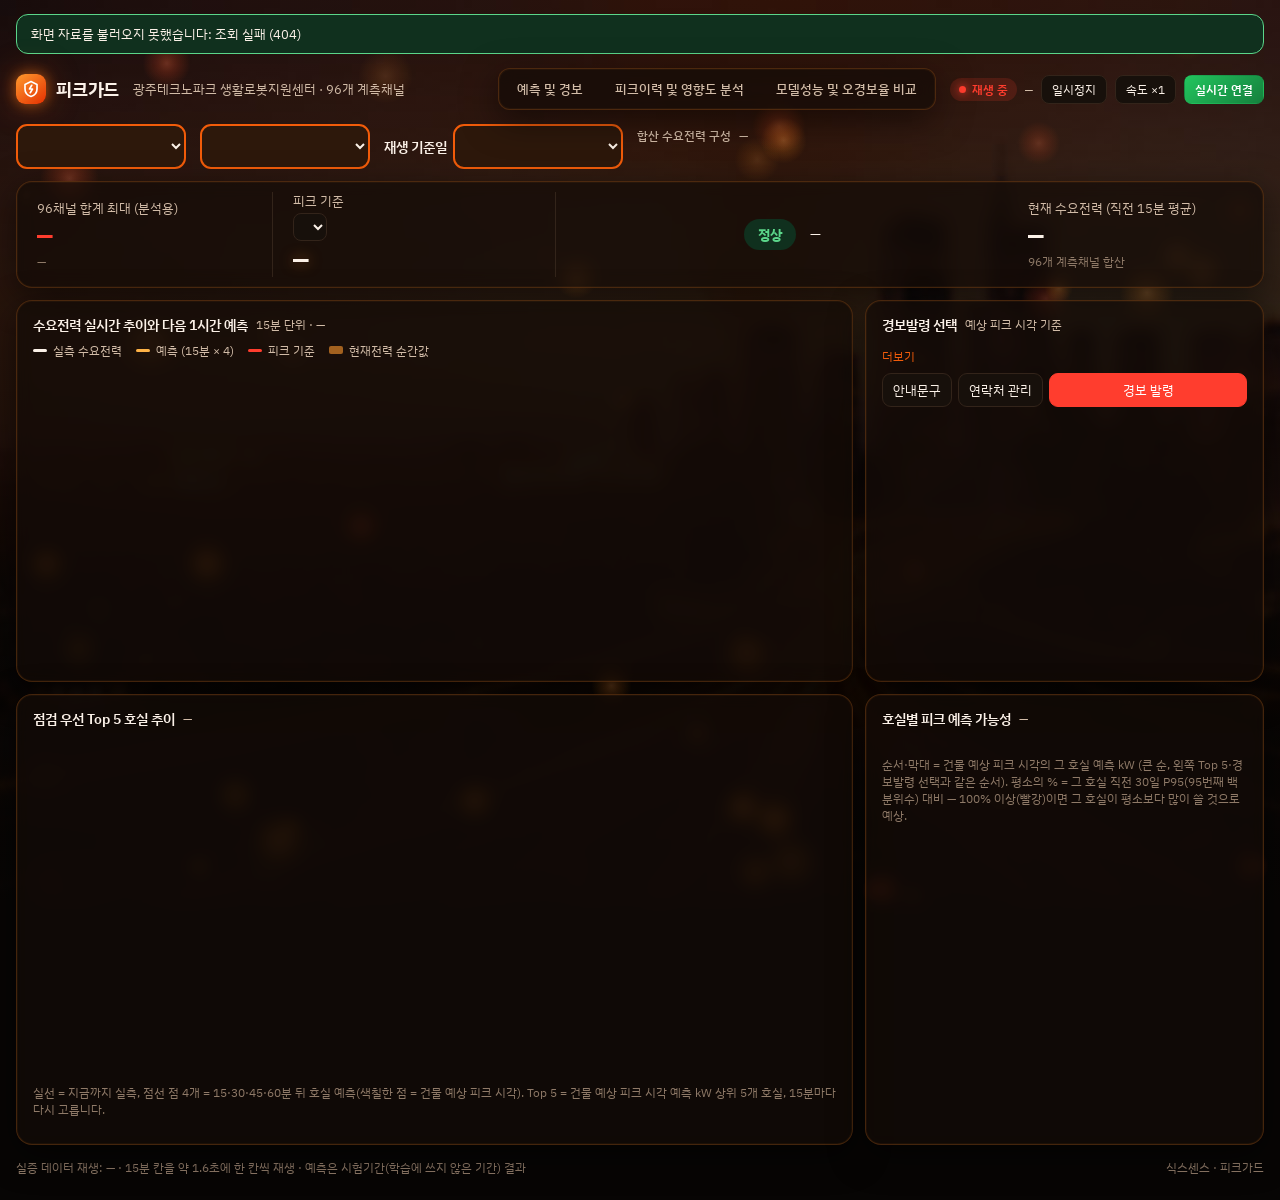
==== web/index.html @ 47f52c23 "[Front][Back] 시연 파일 둘째 화면 사용패턴 표시 수정, 위험 판정 기준 이상(주의→정상), 피크 기준 순서 변경 - 시연용 HTML에 screen2_patterns.j" ====
<!doctype html>
<html lang="ko">
<head>
<meta charset="utf-8">
<meta name="viewport" content="width=device-width, initial-scale=1">
<title>피크가드 관리자 화면</title>
<meta name="claude:viewport-fit-sides" content="cover">
<link rel="stylesheet" href="https://fonts.googleapis.com/css2?family=IBM+Plex+Sans+KR:wght@400;500;600;700&family=IBM+Plex+Mono:wght@400;500;600&display=swap">
<link rel="stylesheet" href="static/style.css">
</head>
<body>
<canvas id="bgnet" aria-hidden="true"></canvas>
<script src="static/bg.js"></script>
<div class="wrap">
  <!-- 맨 위 줄: 로고(누르면 밝은/어두운 화면) · 화면 탭 3개 · 재생 배너 · 실시간 연결 -->
  <header class="top">
    <div class="brand"><button class="logo" id="theme" type="button" aria-pressed="false" title="눌러서 밝은 화면 / 어두운 화면 전환" aria-label="밝은 화면과 어두운 화면 전환"><svg viewBox="0 0 24 24" fill="none" stroke="currentColor" stroke-width="2.2" stroke-linecap="round" stroke-linejoin="round"><path d="M12 2 4 6v6c0 5 3.4 8.6 8 10 4.6-1.4 8-5 8-10V6z"/><path d="m13 7-3 5h4l-3 5"/></svg></button>피크가드</div>
    <span class="site">광주테크노파크 생활로봇지원센터 · 96개 계측채널</span>
    <nav class="tabs" aria-label="화면 선택">
      <a href="#predict" data-s="predict">예측 및 경보</a>
      <a href="#history" data-s="history">피크이력 및 영향도 분석</a>
      <a href="#perf" data-s="perf">모델성능 및 오경보율 비교</a>
    </nav>
    <div class="replay">
      <span class="live" id="modepill"><i></i><span id="modetxt">재생 중</span></span>
      <span id="clk">—</span>
      <button id="play" type="button">일시정지</button><button id="spd" type="button">속도 ×1</button>
      <button id="golive" type="button" class="btn-live" title="2026-11-02 16:30 이후 새 데이터를 중복 없이 넣고, 가장 최근 실측 기준으로 예측">실시간 연결</button>
    </div>
  </header>

  <!-- ===================== 첫 번째 화면: 예측 및 경보 ===================== -->
  <section class="scr" id="s-predict">
    <!-- 왼쪽 위 콤보버튼: 방식 선택 · 예측모델 선택 · 재생 기준일 | 오른쪽: 합산 수요전력 구성 (호실 34개 / 공용 62개) -->
    <div class="pickers">
      <select id="method" aria-label="예측 방식 선택" title="예측 방식"></select>
      <select id="family" aria-label="예측모델 선택" title="예측모델"></select>
      <label>재생 기준일 <select id="dsel" aria-label="재생 기준일 (시험기간)"></select></label>
      <div class="sharebox">
        <div class="sharehead"><b>합산 수요전력 구성</b> <span id="sharet">—</span></div>
        <div class="share" id="share"></div>
      </div>
    </div>
    <div class="livebar" id="livebar" hidden></div>

    <!-- 상태 띠: ① 현재 피크(한전 방식 최대수요전력) | ② 피크 기준(콤보박스) | ③ 정상·주의·위험 | ④ 현재 수요전력 — kW 숫자 같은 크기 -->
    <section class="status" id="status" aria-live="polite">
      <div class="peakbox" title="96개 계측채널 단순합의 15분 최대값 (직전 12개월 7~9월·12~2월·당월 중). 분석용 잠정값이며 한전 공식 최대수요전력·계약전력 기준이 아님 (기업 답변)"><div class="l">96채널 합계 최대 (분석용)</div><div class="v" id="pk">—</div><div class="s" id="pks">—</div></div>
      <div class="thr">
        <label for="thrsel">피크 기준</label>
        <select id="thrsel" aria-label="피크 기준점 선택"></select>
        <b id="thr" class="v">—</b><small id="thrnote"></small>
      </div>
      <div class="judge"><span class="pill ok" id="pill">정상</span><div class="msg" id="msg">—</div></div>
      <div class="nowbox"><div class="l">현재 수요전력 (직전 15분 평균)</div><div class="v" id="k1">—</div><div class="s" id="k1s">96개 계측채널 합산</div></div>
    </section>

    <div class="grid2">
      <!-- 상단 변동선: 직전 피크 기준선 + 건물 합계 예측선 -->
      <div class="card">
        <h2>수요전력 실시간 추이와 다음 1시간 예측 <span class="sub">15분 단위 · <span class="js-model">—</span></span></h2>
        <div class="legend"><span><i class="sw" style="background:var(--ink)"></i>실측 수요전력</span><span><i class="sw" style="background:var(--pred)"></i>예측 (15분 × 4)</span><span><i class="sw" style="background:var(--bad)"></i>피크 기준</span><span><i class="sw" style="background:var(--yellow);height:8px;opacity:.6"></i>현재전력 순간값</span></div>
        <svg class="chart" id="chart" viewBox="0 0 900 300" preserveAspectRatio="none" role="img" aria-label="수요전력 추이와 예측"></svg>
      </div>
      <!-- 경보발령 선택: 공용부분(최후 수단)을 맨 위, 그 아래 호실 34개 -->
      <div class="card alertbox">
        <h2>경보발령 선택 <span class="sub" id="alsub">예상 피크 시각 기준</span></h2>
        <div class="alist" id="alist"></div>
        <button type="button" class="more" id="almore">더보기</button>
        <div class="abtns">
          <button type="button" id="almsg">안내문구</button>
          <button type="button" id="alcontact">연락처 관리</button>
          <button type="button" id="alsend" class="btn-alert">경보 발령</button>
        </div>
        <div class="note" id="alresult"></div>
      </div>
    </div>

    <div class="grid2">
      <!-- 하단 변동선: 호실별 Top 5 예측선 -->
      <div class="card">
        <h2>점검 우선 Top 5 호실 추이 <span class="sub" id="t5t">—</span></h2>
        <div class="legend" id="t5leg"></div>
        <svg class="chart" id="t5chart" viewBox="0 0 900 280" preserveAspectRatio="none" role="img" aria-label="Top 5 호실 수요전력 추이"></svg>
        <p class="note">실선 = 지금까지 실측, 점선 점 4개 = 15·30·45·60분 뒤 호실 예측(색칠한 점 = 건물 예상 피크 시각). Top 5 = 건물 예상 피크 시각 예측 kW 상위 5개 호실, 15분마다 다시 고릅니다.</p>
      </div>
      <!-- 호실별 피크 예측 가능성: 막대 = 호실 기준 대비 %, 숫자 = 건물 비중 % -->
      <div class="card">
        <h2>호실별 피크 예측 가능성 <span class="sub" id="pbt">—</span></h2>
        <div class="pbars" id="pbars"></div>
        <p class="note">순서·막대 = 건물 예상 피크 시각의 그 호실 예측 kW (큰 순, 왼쪽 Top 5·경보발령 선택과 같은 순서). 평소의 % = 그 호실 직전 30일 P95(95번째 백분위수) 대비 — 100% 이상(빨강)이면 그 호실이 평소보다 많이 쓸 것으로 예상.</p>
      </div>
    </div>
  </section>

  <!-- ===================== 두 번째 화면: 피크이력 및 영향도 분석 (모두 실측) ===================== -->
  <section class="scr" id="s-history" hidden>
    <!-- 상단: 최고관리자 보고서 — 피크 변동기록 | 영향도 Top 10 | 피크 시각 평소 대비 증가 Top 10 -->
    <div class="card" id="rep">
      <h2>최고관리자 보고서 <span class="sub">실측 기준 · 피크 변동기록 + 피크 시각 영향도 Top 10 + 평소 대비 증가 Top 10 · 스프레드시트(.xlsx) 보기·내려받기·출력</span></h2>
      <div class="repctl">
        <div class="seg" role="group" aria-label="보고 기간">
          <button type="button" data-p="day">일간</button><button type="button" data-p="week" aria-pressed="true">주간</button><button type="button" data-p="month">월간</button><button type="button" data-p="year">연간</button>
        </div>
        <label for="repdate">기준일</label><input type="date" id="repdate">
        <button type="button" id="repdl" class="btn">스프레드시트 보기·출력</button>
        <span class="note" id="repinfo">—</span>
      </div>
      <div class="repgrid3">
        <div><h3>피크 변동기록 <span class="sub" id="repunit">—</span></h3><div class="tscroll"><table class="perf click" id="reprec"></table></div></div>
        <div><h3>영향도 Top 10 <span class="sub" id="reppk">—</span></h3><div class="tscroll"><table class="perf" id="reptop"></table></div></div>
        <div><h3>평소 대비 증가 Top 10 <span class="sub" id="risesub">—</span></h3><div class="tscroll"><table class="perf" id="reprise"></table></div></div>
      </div>
      <p class="note">줄을 누르면 오른쪽 두 표와 아래 배치도·영향도가 그 구간의 피크 시각으로 바뀝니다. 건물 합계 = 96개 계측채널 단순합. 영향도 = 피크 시각 사용량과 비중 (건물 대비 = 96채널 합계 대비, 호실 대비 = 호실 34개 합계 대비 — 기업 3차 답변 ④). 평소 = 같은 요일·같은 시각 직전 4주 실측 평균, 증가 = 그 시각 실측 − 평소 (그날 유독 더 써서 피크를 만든 채널).</p>
    </div>
    <!-- 하단: 고른 피크 시각의 층별 호실 배치도 + 전체 및 채널별 영향도 (모두 실측) -->
    <div class="grid2 histgrid">
      <div class="card">
        <h2>층별 호실 배치도 <span class="sub" id="snapt">—</span></h2>
        <div class="plan" id="plan"></div>
        <div class="share" id="snapshare"></div>
        <p class="note">색이 진할수록 그 시각 사용량이 큼 · 빨간 테두리 = 그 시각 호실 Top 5 · 칸을 누르면 오른쪽 영향도가 그 호실로 바뀝니다.</p>
      </div>
      <div class="card">
        <h2>전체 및 채널별 영향도 <span class="sub" id="fct">—</span></h2>
        <div class="chctl"><label for="fsel">대상</label><select id="fsel" aria-label="전체 또는 채널 선택"></select></div>
        <svg id="fchart" viewBox="0 0 600 330" role="img" aria-label="실측 영향도"></svg>
        <p class="note" id="fnote">—</p>
      </div>
    </div>
    <!-- 사용패턴 분석 (실측, 기업 과제 원문 목표 1 · 세부 2·4·5) -->
    <div class="card" id="pat">
      <h2>사용패턴 분석 <span class="sub" id="patsub">실측 기준 · 건물 합계(96채널) 15분 수요전력</span></h2>
      <div class="repctl">
        <div class="seg" role="group" aria-label="분석 기간" id="patseg">
          <button type="button" data-r="all" aria-pressed="true">전체 기간</button><button type="button" data-r="90d">최근 90일</button><button type="button" data-r="30d">최근 30일</button>
        </div>
        <span class="note" id="patinfo">—</span>
      </div>
      <div class="patgrid">
        <div class="pcell"><h3>요일 × 시간대 평균 수요전력 <span class="sub">시간대·요일별 사용 특성</span></h3><svg id="pheat" role="img" aria-label="요일 시간대 히트맵"></svg><div class="tscroll"><table class="perf" id="pmonth"></table></div></div>
        <div class="pcell"><h3>절감이 필요한 시간대 <span class="sub" id="psavesub">—</span></h3><svg id="psave" role="img" aria-label="시간대별 위험 빈도"></svg><div id="psavelist" class="plist"></div></div>
        <div class="pcell"><h3>피크 반복 패턴 <span class="sub">평일 일 최대가 나온 시각</span></h3><svg id="ppeak" role="img" aria-label="일 최대 발생 시각 분포"></svg><p class="note strong" id="ppeaksum">—</p></div>
        <div class="pcell"><h3>피크 발생 전 사용패턴 <span class="sub">위험일 피크 2시간 전부터 (피크 = 100%)</span></h3><svg id="ppre" role="img" aria-label="피크 전 곡선"></svg><p class="note strong" id="ppresum">—</p></div>
        <div class="pcell"><h3>기상요인 관계 <span class="sub">평일 일 최고기온 × 일 최대 수요전력</span></h3><svg id="pwx" role="img" aria-label="기온과 일 최대 산점도"></svg><p class="note strong" id="pwxsum">—</p></div>
        <div class="pcell"><h3>이상 사용패턴 <span class="sub" id="panosub">—</span></h3><div class="tscroll"><table class="perf" id="pano"></table></div><p class="note" id="panorule">—</p></div>
      </div>
    </div>
  </section>

  <!-- ===================== 세 번째 화면: 모델성능 및 오경보율 비교 ===================== -->
  <section class="scr" id="s-perf" hidden>
    <!-- 맨 위: 피크 기준점 선택 (첫 화면 '피크 기준' 콤보박스와 같은 다섯 가지, 서로 연동) -->
    <div class="card auxnote perfhead">
      <div class="chctl"><label for="pthrsel">피크 기준</label><select id="pthrsel" aria-label="성능 비교에 쓸 피크 기준점"></select><span class="note" id="pthrinfo"></span></div>
      <p id="perfnote">—</p>
    </div>
    <div id="perfsections"></div>
  </section>

  <div class="foot"><span>실증 데이터 재생: <b id="dayl">—</b> · 15분 칸을 약 1.6초에 한 칸씩 재생 · 예측은 시험기간(학습에 쓰지 않은 기간) 결과</span><span>식스센스 · 피크가드</span></div>
</div>

<!-- 작은 창: 안내문구 · 연락처 관리 -->
<dialog id="dlg"><form method="dialog" id="dlgform"><div id="dlgbody"></div><div class="dlgbtns" id="dlgbtns"></div></form></dialog>

<script src="static/common.js"></script>
<script src="static/screen1_predict.js"></script>
<script src="static/screen1_alerts.js"></script>
<script src="static/screen2_history.js"></script>
<script src="static/screen2_patterns.js"></script>
<script src="static/screen3_perf.js"></script>
<script src="static/app.js"></script>
</body>
</html>
---- web/static/style.css ----
/* [6] 화면 — 관리자 화면 스타일 (Front-end 담당) */
/* Layout: 관제실 한 화면. 상단 상태띠 → 실시간 그래프 + 점검 우선 호실 → 층별 요약. 탭으로 기여도·영향요인 화면 전환 */
:root{
  --bg:#070504; --panel:#17100B; --ink:#FBF1E8; --ink2:#D2BCA8; --muted:#8F7A68; --line:#33241A;
  --yellow:#FF9A2E; --amber:#F25C0A; --brown:#FFB36B; --soft:#3A200F;
  --ok:#5BD68A; --warn:#FFC24A; --bad:#FF3D2E; --badsoft:#3D120C; --oksoft:#10301E; --warnsoft:#3A2A0C;
  --grid:#2A1C13; --pred:#FFB347;
  --glass:rgba(20,12,7,.72); --glow:rgba(255,122,26,.6);
  --f-ui:"Noto Sans KR","IBM Plex Sans KR","Apple SD Gothic Neo","Malgun Gothic",sans-serif;
  --f-num:"IBM Plex Mono",ui-monospace,Menlo,monospace; color-scheme:dark}
*{box-sizing:border-box}
body{background:var(--bg);color:var(--ink);font-family:var(--f-ui);font-size:14px;margin:0;
  padding-left:max(16px,env(safe-area-inset-left,0px));padding-right:max(16px,env(safe-area-inset-right,0px));padding-block:14px 24px}
.wrap{max-width:1440px;margin:0 auto;display:flex;flex-direction:column;gap:14px}
header.top{display:flex;align-items:center;gap:14px;flex-wrap:wrap}
.brand{display:flex;align-items:center;gap:10px;font-weight:700;font-size:18px;letter-spacing:-.01em}
.logo{width:30px;height:30px;border-radius:9px;background:var(--yellow);display:grid;place-items:center;border:1.5px solid var(--ink)}
.logo svg{width:18px;height:18px}
.site{color:var(--ink2);font-size:13px}
nav.tabs{display:flex;gap:4px;background:var(--panel);border:1px solid var(--line);border-radius:12px;padding:4px;margin-left:auto}
nav.tabs a{padding:7px 14px;border-radius:9px;color:var(--ink2);text-decoration:none;font-weight:500;font-size:13px}
nav.tabs a[aria-current="page"]{background:var(--ink);color:var(--panel)}
nav.tabs a:focus-visible,button:focus-visible{outline:2px solid var(--amber);outline-offset:2px}
.clock{display:flex;align-items:center;gap:8px;font-family:var(--f-num);font-size:13px;color:var(--ink2)}
.live{display:inline-flex;align-items:center;gap:6px;padding:3px 9px;border-radius:99px;background:var(--badsoft);color:var(--bad);font-weight:600;font-size:12px;font-family:var(--f-ui)}
.live i{width:7px;height:7px;border-radius:50%;background:var(--bad);display:inline-block;animation:blink 1s infinite}
@keyframes blink{50%{opacity:.25}}
.ctrl select{font:inherit;font-size:12px;padding:5px 6px;border-radius:8px;border:1px solid var(--line);background:var(--panel);color:var(--ink);max-width:130px}
.ctrl{display:flex;gap:6px;align-items:center}
.ctrl button{font:inherit;font-size:12px;border:1px solid var(--line);background:var(--panel);color:var(--ink);border-radius:8px;padding:5px 10px;cursor:pointer}
.status{display:grid;grid-template-columns:auto 1fr auto;gap:16px;align-items:center;background:var(--panel);border:1px solid var(--line);border-radius:16px;padding:14px 18px;position:relative;overflow:hidden}
.status.risk{border-color:var(--bad);background:linear-gradient(90deg,var(--badsoft),var(--panel) 60%)}
.status.risk::after{content:"";position:absolute;inset:0;border:2px solid var(--bad);border-radius:16px;animation:pulse 1.2s infinite;pointer-events:none}
@keyframes pulse{0%{opacity:.9}70%{opacity:0}100%{opacity:0}}
.pill{font-weight:700;font-size:15px;padding:8px 16px;border-radius:99px;white-space:nowrap}
.pill.ok{background:var(--oksoft);color:var(--ok)} .pill.warn{background:var(--warnsoft);color:var(--warn)} .pill.bad{background:var(--bad);color:#fff}
.msg{font-size:15px;line-height:1.5} .msg b{font-family:var(--f-num)}
.msg small{display:block;color:var(--ink2);font-size:12.5px}
.thr{text-align:right;font-size:12px;color:var(--ink2)} .thr b{display:block;font-family:var(--f-num);font-size:18px;color:var(--ink)}
.kpis{display:grid;grid-template-columns:repeat(4,minmax(0,1fr));gap:12px}
.kpi{background:var(--panel);border:1px solid var(--line);border-radius:14px;padding:12px 16px;min-width:0}
.kpi .l{font-size:12px;color:var(--ink2)} .kpi .v{font-family:var(--f-num);font-size:28px;font-weight:600;letter-spacing:-.02em;font-variant-numeric:tabular-nums}
.kpi .v small{font-size:13px;color:var(--ink2);margin-left:3px;font-weight:400}
.kpi .s{font-size:12px;color:var(--muted)}
.flash{animation:flash .5s}
@keyframes flash{0%{color:var(--amber)}100%{color:inherit}}
.grid2{display:grid;grid-template-columns:minmax(0,2.1fr) minmax(0,1fr);gap:12px}
.card{background:var(--panel);border:1px solid var(--line);border-radius:16px;padding:14px 16px;min-width:0;display:flex;flex-direction:column;gap:8px}
.card h2{font-size:14px;margin:0;font-weight:600;display:flex;align-items:center;gap:8px}
.card h2 .sub{font-weight:400;color:var(--ink2);font-size:12px}
.legend{display:flex;gap:14px;flex-wrap:wrap;font-size:12px;color:var(--ink2)} .legend span{display:inline-flex;gap:6px;align-items:center}
.sw{width:14px;height:3px;border-radius:2px;display:inline-block}
svg text{font-family:var(--f-ui)}
.chart{width:100%;height:300px}
.rooms{display:flex;flex-direction:column;gap:8px}
.room{display:grid;grid-template-columns:22px 70px 1fr 64px;gap:8px;align-items:center;font-size:13px}
.room .rk{width:22px;height:22px;border-radius:7px;background:var(--soft);display:grid;place-items:center;font-weight:700;font-size:12px;border:1px solid var(--line)}
.room:first-child .rk{background:var(--bad);color:#fff;border-color:var(--bad)}
.room .bar{height:10px;background:var(--grid);border-radius:6px;overflow:hidden}
.room .bar i{display:block;height:100%;background:var(--amber);border-radius:6px;transition:width .6s ease}
.room .n{font-family:var(--f-num);text-align:right;font-variant-numeric:tabular-nums}
.note{font-size:12px;color:var(--muted)}
.floors{display:grid;grid-template-columns:repeat(4,minmax(0,1fr));gap:12px}
.floor{background:var(--panel);border:1px solid var(--line);border-radius:14px;padding:12px 14px}
.floor .h{display:flex;justify-content:space-between;font-weight:600}
.floor .h span{font-family:var(--f-num)}
.stack{display:flex;height:10px;border-radius:6px;overflow:hidden;margin:8px 0 4px;background:var(--grid)}
.stack i{display:block;height:100%;transition:width .6s}
.floor .d{display:flex;justify-content:space-between;font-size:12px;color:var(--ink2)}
/* rooms screen */
.plan{display:flex;flex-direction:column;gap:10px}
.fl{display:grid;grid-template-columns:44px 1fr;gap:10px;align-items:stretch}
.fl .lab{background:var(--ink);color:var(--panel);border-radius:10px;display:grid;place-items:center;font-weight:700}
.tiles{display:grid;grid-template-columns:repeat(11,minmax(0,1fr));gap:6px}
.tile{border-radius:10px;border:1px solid var(--line);padding:6px 6px;min-height:58px;display:flex;flex-direction:column;justify-content:space-between;position:relative;transition:background .6s}
.tile .c{font-size:11px;color:var(--ink2)} .tile .k{font-family:var(--f-num);font-size:14px;font-weight:600}
.tile.top{outline:2.5px solid var(--bad);outline-offset:-1px}
.tile.top::after{content:attr(data-rank);position:absolute;top:-8px;right:-6px;background:var(--bad);color:#fff;font-size:11px;font-weight:700;border-radius:99px;width:20px;height:20px;display:grid;place-items:center}
.tile.off{opacity:.45}
.bars{display:flex;flex-direction:column;gap:6px}
.brow{display:grid;grid-template-columns:76px 1fr 120px;gap:8px;align-items:center;font-size:12.5px}
.brow .bb{position:relative;height:16px;background:var(--grid);border-radius:6px}
.brow .bb i{position:absolute;left:0;top:0;bottom:0;border-radius:6px;transition:width .6s}
.brow .bb i.now{background:var(--yellow)} .brow .bb i.pr{background:transparent;border:2px solid var(--amber)}
.brow .n{font-family:var(--f-num);font-size:12px;text-align:right}
.share{display:flex;height:28px;border-radius:9px;overflow:hidden;font-size:12px;font-weight:600}
.share div{display:grid;place-items:center;transition:width .6s;white-space:nowrap;overflow:hidden}
/* factors */
.wf{width:100%;height:360px}
table.perf{width:100%;border-collapse:collapse;font-size:13px;font-variant-numeric:tabular-nums}
table.perf th,table.perf td{padding:7px 8px;border-bottom:1px solid var(--line);text-align:right}
table.perf th:first-child,table.perf td:first-child{text-align:left}
table.perf tr.best td{font-weight:700;color:var(--amber)}
.scr{display:flex;flex-direction:column;gap:12px}
.scr[hidden]{display:none!important}
.foot{font-size:11.5px;color:var(--muted);display:flex;justify-content:space-between;flex-wrap:wrap;gap:8px}
@media (max-width:900px){.grid2{grid-template-columns:1fr}.kpis,.floors{grid-template-columns:repeat(2,minmax(0,1fr))}.status{grid-template-columns:1fr}.thr{text-align:left}.tiles{grid-template-columns:repeat(5,minmax(0,1fr))}}
@media (prefers-reduced-motion:reduce){*{animation:none!important;transition:none!important}}

/* ---- night glow theme ---- */
body{background:linear-gradient(180deg,rgba(7,5,4,.55),rgba(7,5,4,.88) 55%,#070504),url([data-uri]) center top/cover fixed,var(--bg)}
#bgnet{position:fixed;inset:0;width:100vw;height:100vh;z-index:0;pointer-events:none;mix-blend-mode:screen}
.wrap{position:relative;z-index:1}
.card,.kpi,.status,.floor,nav.tabs{background:var(--glass)!important;backdrop-filter:blur(8px);-webkit-backdrop-filter:blur(8px);border-color:rgba(255,138,40,.22)!important;box-shadow:0 0 0 1px rgba(255,138,40,.05) inset,0 10px 34px rgba(0,0,0,.5)}
.status.risk{background:linear-gradient(90deg,rgba(255,61,46,.25),var(--glass) 60%)!important;border-color:var(--bad)!important;box-shadow:0 0 26px rgba(255,61,46,.4),0 0 0 1px rgba(255,61,46,.3) inset}
.logo{background:linear-gradient(140deg,#FF9A2E,#E33001);border:none;color:#fff;box-shadow:0 0 14px var(--glow),0 0 34px rgba(242,92,10,.35)}
nav.tabs a[aria-current="page"]{background:linear-gradient(140deg,#FF8A1F,#E33001);color:#fff;box-shadow:0 0 14px var(--glow)}
.kpi b,.thr b{text-shadow:0 0 14px rgba(255,138,40,.55)}
.pill.bad{box-shadow:0 0 14px rgba(255,61,46,.8)}
.live{background:rgba(255,61,46,.16)} .live i{box-shadow:0 0 8px var(--bad)}
.chart polyline,.wf rect,#imp rect{filter:drop-shadow(0 0 5px rgba(255,138,40,.7))}
.chart circle{filter:drop-shadow(0 0 7px rgba(255,120,30,.95))}
.room .bar i,.stack i{box-shadow:0 0 12px rgba(255,110,20,.75)}
.tile{border-color:rgba(255,138,40,.2)} .tile.top{box-shadow:0 0 16px rgba(255,61,46,.55)}
.fl .lab{background:linear-gradient(160deg,#FF8A1F,#C22A00);color:#fff;box-shadow:0 0 12px rgba(255,122,26,.4)}
.ctrl button,.ctrl select{background:rgba(23,16,11,.85);border-color:rgba(255,138,40,.28)}

/* 채널별 피크 선 */
.chctl{display:flex;gap:10px;align-items:center;margin:4px 0 8px;flex-wrap:wrap}
.chctl label{font-size:13px;color:var(--ink2)}
.chctl select{font:inherit;font-size:13px;padding:5px 8px;border-radius:8px;border:1px solid var(--line);background:var(--panel);color:var(--ink);min-width:200px}
.chctl .note{margin:0}
.tile{cursor:pointer}
#chchart{height:260px}

/* ---- 추가 화면 요소 (Top5 추이·오분류표·보고서·채널합산 보조화면) ---- */
:root{--cyan:#4CC9F0}
button.logo{padding:0;cursor:pointer;font:inherit}
button.logo:focus-visible{outline:2px solid var(--amber);outline-offset:3px}
nav.tabs a .aux{font-style:normal;font-size:10.5px;padding:1px 6px;margin-left:3px;border-radius:99px;border:1px solid currentColor;opacity:.8}
.card h3{font-size:13px;margin:0 0 6px;font-weight:600;display:flex;gap:8px;align-items:baseline}
.card h3 .sub{font-weight:400;color:var(--ink2);font-size:12px}
#t5chart,#cmpchart{height:280px}
.repctl{display:flex;gap:10px;align-items:center;flex-wrap:wrap}
.repctl label{font-size:13px;color:var(--ink2)}
.repctl input[type=date]{font:inherit;font-size:13px;padding:5px 8px;border-radius:8px;border:1px solid var(--line);background:var(--panel);color:var(--ink)}
.seg{display:inline-flex;border:1px solid var(--line);border-radius:10px;overflow:hidden}
.seg button{font:inherit;font-size:13px;border:0;background:transparent;color:var(--ink2);padding:6px 14px;cursor:pointer}
.seg button[aria-pressed="true"]{background:linear-gradient(140deg,#FF8A1F,#E33001);color:#fff}
.btn{display:inline-flex;align-items:center;gap:6px;font-size:13px;font-weight:600;padding:7px 14px;border-radius:9px;background:var(--amber);color:#fff;text-decoration:none}
.btn:not([href]){opacity:.45;cursor:not-allowed}
.repgrid{display:grid;grid-template-columns:minmax(0,1.25fr) minmax(0,1fr);gap:16px}
.tscroll{max-height:300px;overflow:auto}
.tscroll table.perf th{position:sticky;top:0;background:var(--panel)}
table.perf tr.over td{color:var(--bad);font-weight:600}
table.perf tr.sum td{background:color-mix(in srgb,var(--cyan) 10%,transparent)}
table.perf tr.sum td:first-child{border-left:3px solid var(--cyan)}
.cm{display:grid;grid-template-columns:76px 1fr 1fr;gap:6px;align-items:stretch}
.cm .h{font-size:12px;color:var(--ink2);display:grid;place-items:center;text-align:center}
.cm .c{border-radius:10px;padding:10px 8px;display:flex;flex-direction:column;align-items:center;gap:2px;border:1px solid var(--line)}
.cm .c b{font-family:var(--f-num);font-size:24px}
.cm .c span{font-size:12px;color:var(--ink2)}
.cm .c.good{background:var(--oksoft)} .cm .c.good b{color:var(--ok)}
.cm .c.bad{background:var(--badsoft)} .cm .c.bad b{color:var(--bad)}
.cm .c.warn{background:var(--warnsoft)} .cm .c.warn b{color:var(--warn)}
.cm .cmsum{grid-column:1/-1;font-size:13px;margin-top:4px} .cm .cmsum b{font-family:var(--f-num);color:var(--amber)}
.auxnote{border-left:4px solid var(--cyan)!important}
.auxnote p{margin:0;font-size:13px;line-height:1.6;color:var(--ink2)} .auxnote b{color:var(--ink)}
.ctile{min-height:72px}
.ctile .e{font-family:var(--f-num);font-size:11px;color:var(--ink2)} .ctile .e b{font-weight:400} .ctile .e b.win{font-weight:700;color:var(--ink)}
@media (max-width:900px){.repgrid{grid-template-columns:1fr}}

/* ---- 밝은 화면 (로고를 누르면 전환) ---- */
:root[data-theme="light"]{
  --bg:#F6F3F0; --panel:#FFFFFF; --ink:#1E1611; --ink2:#5E4C3E; --muted:#8C7969; --line:#E7DACD;
  --soft:#FFE9D8; --badsoft:#FDE4DF; --oksoft:#DDF4E6; --warnsoft:#FFF2D2; --ok:#1F9D55; --warn:#B7791F;
  --grid:#EFE7DF; --pred:#D97706; --amber:#E8590C; --yellow:#F59E0B; --cyan:#0E8FB8;
  --glass:rgba(255,255,255,.94); --glow:rgba(232,89,12,.25); color-scheme:light}
:root[data-theme="light"] body{background:#F6F3F0}
:root[data-theme="light"] #bgnet{display:none}
:root[data-theme="light"] .card,:root[data-theme="light"] .kpi,:root[data-theme="light"] .status,:root[data-theme="light"] .floor,:root[data-theme="light"] nav.tabs{
  backdrop-filter:none;-webkit-backdrop-filter:none;border-color:var(--line)!important;box-shadow:0 1px 2px rgba(30,22,17,.06),0 6px 18px rgba(30,22,17,.05)}
:root[data-theme="light"] .status.risk{background:linear-gradient(90deg,var(--badsoft),var(--panel) 60%)!important}
:root[data-theme="light"] .chart polyline,:root[data-theme="light"] .wf rect,:root[data-theme="light"] #imp rect,
:root[data-theme="light"] .chart circle,:root[data-theme="light"] .room .bar i,:root[data-theme="light"] .stack i{filter:none;box-shadow:none}
:root[data-theme="light"] .kpi b,:root[data-theme="light"] .thr b{text-shadow:none}
:root[data-theme="light"] .ctrl button,:root[data-theme="light"] .ctrl select{background:var(--panel);border-color:var(--line)}
:root[data-theme="light"] .tile{border-color:var(--line)}
:root[data-theme="light"] .live{background:var(--badsoft)}

/* ---- v0.2: 재생 배너 · 콤보버튼 · 경보발령 선택 · 피크 예측 가능성 · 작은 창 · 성능 구역 ---- */
.replay{display:flex;align-items:center;gap:8px;font-family:var(--f-num);font-size:13px;color:var(--ink2)}
.replay button{font:inherit;font-family:var(--f-ui);font-size:12px;border:1px solid var(--line);background:var(--panel);color:var(--ink);border-radius:8px;padding:5px 10px;cursor:pointer}
.replay.dim #play,.replay.dim #spd{opacity:.5}
.replay .btn-live{background:linear-gradient(140deg,#22C55E,#15803D);border-color:transparent;color:#fff;font-weight:600}
.live.on{background:var(--oksoft);color:var(--ok)} .live.on i{background:var(--ok);box-shadow:0 0 8px var(--ok)}
.pickers{display:flex;gap:14px;align-items:center;flex-wrap:wrap}
.pickers label{font-size:13px;color:var(--ink2);display:inline-flex;gap:6px;align-items:center}
.pickers select{font:inherit;font-size:13px;padding:6px 8px;border-radius:9px;border:1px solid var(--line);background:var(--panel);color:var(--ink);min-width:120px}
.pickers .note{margin:0}
.livebar{display:flex;gap:12px;align-items:center;justify-content:space-between;flex-wrap:wrap;padding:10px 14px;border-radius:12px;border:1px solid var(--ok);background:var(--oksoft);color:var(--ink);font-size:13px}
.livebar button{font:inherit;font-size:12px;border:1px solid var(--line);background:var(--panel);color:var(--ink);border-radius:8px;padding:5px 10px;cursor:pointer}
.alertbox{gap:6px}
.alist{display:flex;flex-direction:column;gap:3px;max-height:250px;overflow:auto}
.aitem{display:grid;grid-template-columns:18px 1fr auto;gap:8px;align-items:center;padding:5px 8px;border-radius:8px;font-size:13px;cursor:pointer;border:1px solid transparent}
.aitem:hover{border-color:var(--line)}
.aitem small{font-family:var(--f-num);font-size:11.5px;color:var(--ink2)}
.aitem.over small{color:var(--bad);font-weight:600}
.aitem.common{border:1px dashed var(--line);margin-bottom:4px}
.aitem input{accent-color:var(--amber);width:15px;height:15px;margin:0}
.more{font:inherit;font-size:12px;border:0;background:transparent;color:var(--amber);cursor:pointer;align-self:flex-start;padding:2px 0}
.abtns{display:flex;gap:6px;flex-wrap:wrap}
.abtns button{font:inherit;font-size:12.5px;border:1px solid var(--line);background:var(--panel);color:var(--ink);border-radius:9px;padding:7px 10px;cursor:pointer}
.abtns button:disabled{opacity:.45;cursor:not-allowed}
.btn-alert{background:var(--bad)!important;color:#fff!important;border-color:var(--bad)!important;font-weight:600;flex:1}
.pbars{display:flex;flex-direction:column;gap:6px}
.pbrow{display:grid;grid-template-columns:78px 1fr 112px;gap:8px;align-items:center;font-size:12.5px}
.pbrow .pb{position:relative;height:14px;background:var(--grid);border-radius:6px}
.pbrow .pb i{position:absolute;left:0;top:0;bottom:0;border-radius:6px;background:var(--yellow);transition:width .6s}
.pbrow.over .pb i{background:var(--bad)}
.pbrow .pb em{position:absolute;top:-3px;bottom:-3px;width:2px;background:var(--ink);opacity:.6}
.pbrow .n{font-family:var(--f-num);font-size:12px;text-align:right}
.pbrow.over .n{color:var(--bad);font-weight:600}
dialog#dlg{border:1px solid var(--line);border-radius:14px;background:var(--panel);color:var(--ink);padding:18px;max-width:min(760px,94vw);width:100%}
dialog#dlg::backdrop{background:rgba(0,0,0,.55)}
#dlgbody h3{margin:0 0 10px;font-size:15px}
#dlgbody textarea,#dlgbody input,#dlgbody select{font:inherit;font-size:13px;padding:6px 8px;border-radius:8px;border:1px solid var(--line);background:var(--bg);color:var(--ink);width:100%;box-sizing:border-box}
#dlgbody table.perf td{text-align:left;padding:4px}
#dlgbody table.perf td button{font:inherit;font-size:12px;border:1px solid var(--line);background:var(--panel);color:var(--ink);border-radius:7px;padding:4px 8px;cursor:pointer;margin-right:4px}
.dlgrow{display:grid;grid-template-columns:90px 1fr;gap:8px;align-items:center;font-size:13px;margin:4px 0}
.dlgbtns{display:flex;gap:8px;justify-content:flex-end;margin-top:14px}
.dlgbtns button{font:inherit;font-size:13px;border:1px solid var(--line);background:var(--panel);color:var(--ink);border-radius:9px;padding:7px 14px;cursor:pointer}
.dlgbtns .primary{background:var(--amber);color:#fff;border-color:var(--amber)}
.note.err{color:var(--bad)}
table.perf.click tr[data-t],table.perf.click tr[data-id],table.perf tr.link{cursor:pointer}
table.perf tr.sel td{background:color-mix(in srgb,var(--amber) 14%,transparent)}
table.perf tr.muted td{color:var(--muted);font-style:italic}
.tile.sel{outline:2.5px solid var(--cyan);outline-offset:-1px}
.perfsec{gap:10px}
.cmgrid{grid-template-columns:minmax(0,1fr) minmax(0,1.3fr)}
@media (max-width:900px){.grid2,.cmgrid{grid-template-columns:1fr}.kpis{grid-template-columns:repeat(2,minmax(0,1fr))}.replay{flex-wrap:wrap}}
:root[data-theme="light"] .replay button:not(.btn-live){background:var(--panel)}
.livebar[hidden]{display:none}
.replay button:disabled{opacity:.45;cursor:not-allowed}

/* ---- 2차 수정: 상태 띠 가운데 현재 수요전력 · 피크 기준 콤보박스 · 콤보버튼 줄의 합산 수요전력 구성 ---- */
.pickers{flex-wrap:nowrap}
.pickers > select{font:inherit;font-size:13px;padding:6px 8px;border-radius:9px;border:1px solid var(--line);background:var(--panel);color:var(--ink);min-width:140px}
.sharebox{flex:1;min-width:280px;display:flex;flex-direction:column;gap:4px}
.sharehead{font-size:12px;color:var(--ink2);display:flex;gap:8px;align-items:baseline} .sharehead b{color:var(--ink);font-size:13px}
.sharebox .share{height:24px}
.status{grid-template-columns:auto minmax(0,1fr) auto auto;gap:22px;padding:16px 20px}
.nowbox{border-left:1px solid var(--line);border-right:1px solid var(--line);padding:2px 26px;min-width:250px}
.nowbox .l{font-size:13.5px;color:var(--ink2)}
.nowbox .v{font-family:var(--f-num);font-size:42px;font-weight:700;letter-spacing:-.02em;line-height:1.1;font-variant-numeric:tabular-nums}
.nowbox .v small{font-size:16px;color:var(--ink2);margin-left:4px;font-weight:400}
.nowbox .s{font-size:12px;color:var(--muted)}
.thr{display:flex;flex-direction:column;align-items:flex-end;gap:4px;min-width:250px}
.thr label{font-size:12px;color:var(--ink2)}
.thr select{font:inherit;font-size:13px;padding:5px 8px;border-radius:8px;border:1px solid var(--line);background:var(--panel);color:var(--ink);max-width:290px}
.thr b{font-size:22px} .thr small{font-size:11.5px;color:var(--muted)}
.replay.is-live #play,.replay.is-live #spd{opacity:.35}
.replay .btn-live:disabled{opacity:1}
#chart,#t5chart{height:300px}
#t5chart{height:280px}
.histgrid{grid-template-columns:minmax(0,1fr) minmax(0,1fr);align-items:start}
.histgrid .tile{min-height:64px}
.histgrid .tile .k{font-size:15px}
#fchart{width:100%;display:block}
.pbrow{grid-template-columns:78px 1fr 118px}
@media (max-width:1100px){.status{grid-template-columns:auto 1fr}.nowbox{border:0;padding:0}.thr{align-items:flex-start}.pickers{flex-wrap:wrap}}
.status{grid-template-columns:auto minmax(0,1fr) auto minmax(0,1fr)}
.thr{justify-self:end}
.histgrid .tile{min-height:76px}
.sharebox .share div:last-child{min-width:104px}

/* ---- 3차 수정: 상태 띠 순서(피크 기준 | 판정 | 현재 수요전력), 높이 줄이고 글자 크기 맞춤 ---- */
.status{grid-template-columns:minmax(0,1fr) minmax(0,1.3fr) minmax(0,1fr);gap:0;padding:10px 0;align-items:stretch}
.status > div{padding:0 20px;display:flex;flex-direction:column;justify-content:center;gap:3px;min-width:0}
.status .thr{justify-self:stretch;align-items:flex-start;min-width:0}
.status .judge{flex-direction:row;align-items:center;gap:14px;border-left:1px solid var(--line);border-right:1px solid var(--line)}
.status .nowbox{border:0;min-width:0}
.status .thr label,.status .nowbox .l{font-size:12.5px;color:var(--ink2)}
.status .thr b,.status .nowbox .v{font-family:var(--f-num);font-size:24px;font-weight:700;line-height:1.15;letter-spacing:-.01em}
.status .nowbox .v small{font-size:13px}
.status .thr small,.status .nowbox .s{font-size:11.5px;color:var(--muted)}
.status .thr select{font-size:12.5px;padding:3px 6px;max-width:100%}
.status .msg{font-size:14px} .status .msg small{font-size:11.5px}
.status .pill{font-size:14px;padding:6px 14px}
@media (max-width:1100px){.status{grid-template-columns:1fr}.status .judge{border:0;padding:8px 20px}}
.pbrow{grid-template-columns:78px 1fr 150px}

/* ---- 4차 수정: 상태 띠 4칸(현재 피크 | 피크 기준 | 판정 | 현재 수요전력), kW 숫자 같은 크기 ---- */
.status{grid-template-columns:minmax(0,1fr) minmax(0,1.1fr) minmax(0,1.5fr) minmax(0,1fr)}
.status > div + div{border-left:1px solid var(--line)}
.status .judge{border-right:0}
.status .peakbox .l{font-size:12.5px;color:var(--ink2)}
.status .peakbox .v,.status .thr .v,.status .nowbox .v{font-family:var(--f-num);font-size:26px;font-weight:700;line-height:1.15;letter-spacing:-.01em;color:var(--ink)}
.status .v small{font-size:13px;color:var(--ink2);margin-left:3px;font-weight:400}
.status .peakbox .v{color:var(--bad)}
.status .peakbox .s{font-size:11.5px;color:var(--muted)}
.status.newpeak .peakbox{background:var(--badsoft)}
/* 합산 수요전력 구성: 보조 정보 → 색 약하게 */
.sharebox .share{height:18px;opacity:.85}
.sharebox .share div{font-weight:500;font-size:11px}
.sharebox .share div:first-child{background:color-mix(in srgb,var(--amber) 35%,var(--panel))!important;color:var(--ink)!important}
.sharehead b{font-size:12px;font-weight:500;color:var(--ink2)}
/* 방식·예측모델·재생 기준일: 핵심 선택 → 강조 */
.pickers > select,.pickers label select{font-size:15px;font-weight:600;padding:9px 12px;border:2px solid var(--amber);border-radius:11px;background:color-mix(in srgb,var(--amber) 10%,var(--panel));color:var(--ink);min-width:170px}
.pickers label{font-size:14px;font-weight:600;color:var(--ink)}
:root[data-theme="light"] .pickers > select,:root[data-theme="light"] .pickers label select{background:#FFF4EA}
@media (max-width:1100px){.status{grid-template-columns:1fr 1fr}.status > div + div{border-left:0}}
.dropzone{border:2px dashed var(--amber);border-radius:12px;padding:34px 16px;text-align:center;color:var(--ink2);cursor:pointer;margin:6px 0}
.dropzone.over{background:color-mix(in srgb,var(--amber) 12%,transparent)}
.uplog p{margin:4px 0;font-size:12.5px;font-family:var(--f-num)}
#dlgbody p{margin:6px 0;line-height:1.5}
/* 스프레드시트 보기·출력 */
dialog#dlg.wide{max-width:min(1200px,96vw)}
.sheettabs{margin:6px 0}
.sheetbody{max-height:60vh;overflow:auto;border:1px solid var(--line);border-radius:8px}
table.sheet td,table.sheet th{white-space:nowrap;font-size:12.5px}
button.btn{border:0;cursor:pointer;font:inherit;font-size:13px;font-weight:600}
@media print{
  body.printing-sheet .wrap,body.printing-sheet #bgnet{display:none!important}
  body.printing-sheet dialog#dlg{position:static;max-width:none;width:auto;border:0;box-shadow:none;background:#fff;color:#000}
  body.printing-sheet .dlgbtns,body.printing-sheet .sheettabs{display:none}
  body.printing-sheet .sheetbody{max-height:none;overflow:visible;border:0}
  body.printing-sheet table.sheet td,body.printing-sheet table.sheet th{color:#000;border-color:#999}
}

/* ---- 5차 수정: 보고서 3칸 (피크 변동기록 | 영향도 Top 10 | 평소 대비 증가 Top 10) ---- */
.repgrid3{display:grid;grid-template-columns:minmax(0,1.25fr) minmax(0,1fr) minmax(0,1fr);gap:18px}
.repgrid3 table.perf th,.repgrid3 table.perf td{padding:6px 6px;font-size:12.5px}
.repgrid3 table.perf td:nth-child(2),.repgrid3 table.perf th:nth-child(2){text-align:left}
.repgrid3 .tscroll{max-height:330px}
@media (max-width:1100px){.repgrid3{grid-template-columns:1fr}}
/* 5차: 공간 배치 다듬기 */
.status{grid-template-columns:minmax(0,.9fr) minmax(0,1fr) minmax(0,1.6fr) minmax(0,.9fr)}
.status .msg{line-height:1.45}
#t5chart{height:320px}
.repgrid3 .tscroll{max-height:380px}
#snapshare div:last-child{min-width:96px}
#perfsections{display:flex;flex-direction:column;gap:14px}
.histgrid .card{min-height:100%}
/* 사용패턴 분석 */
.patgrid{display:grid;grid-template-columns:minmax(0,1fr) minmax(0,1fr);gap:18px 22px}
.pcell{display:flex;flex-direction:column;gap:6px;min-width:0}
.pcell svg{width:100%;display:block}
.pcell .tscroll{max-height:220px}
.note.strong{color:var(--ink2);font-size:12.5px}
.plist p{margin:2px 0}
@media (max-width:1100px){.patgrid{grid-template-columns:1fr}}
.selcard .selbest{font-size:16px;font-weight:700;color:var(--amber);margin:2px 0}
.selcard p{margin:2px 0}
.extragrid{display:grid;grid-template-columns:minmax(0,1fr) minmax(0,1fr);gap:14px}
.extragrid .wide{grid-column:1/-1}
@media (max-width:1100px){.extragrid{grid-template-columns:1fr}}
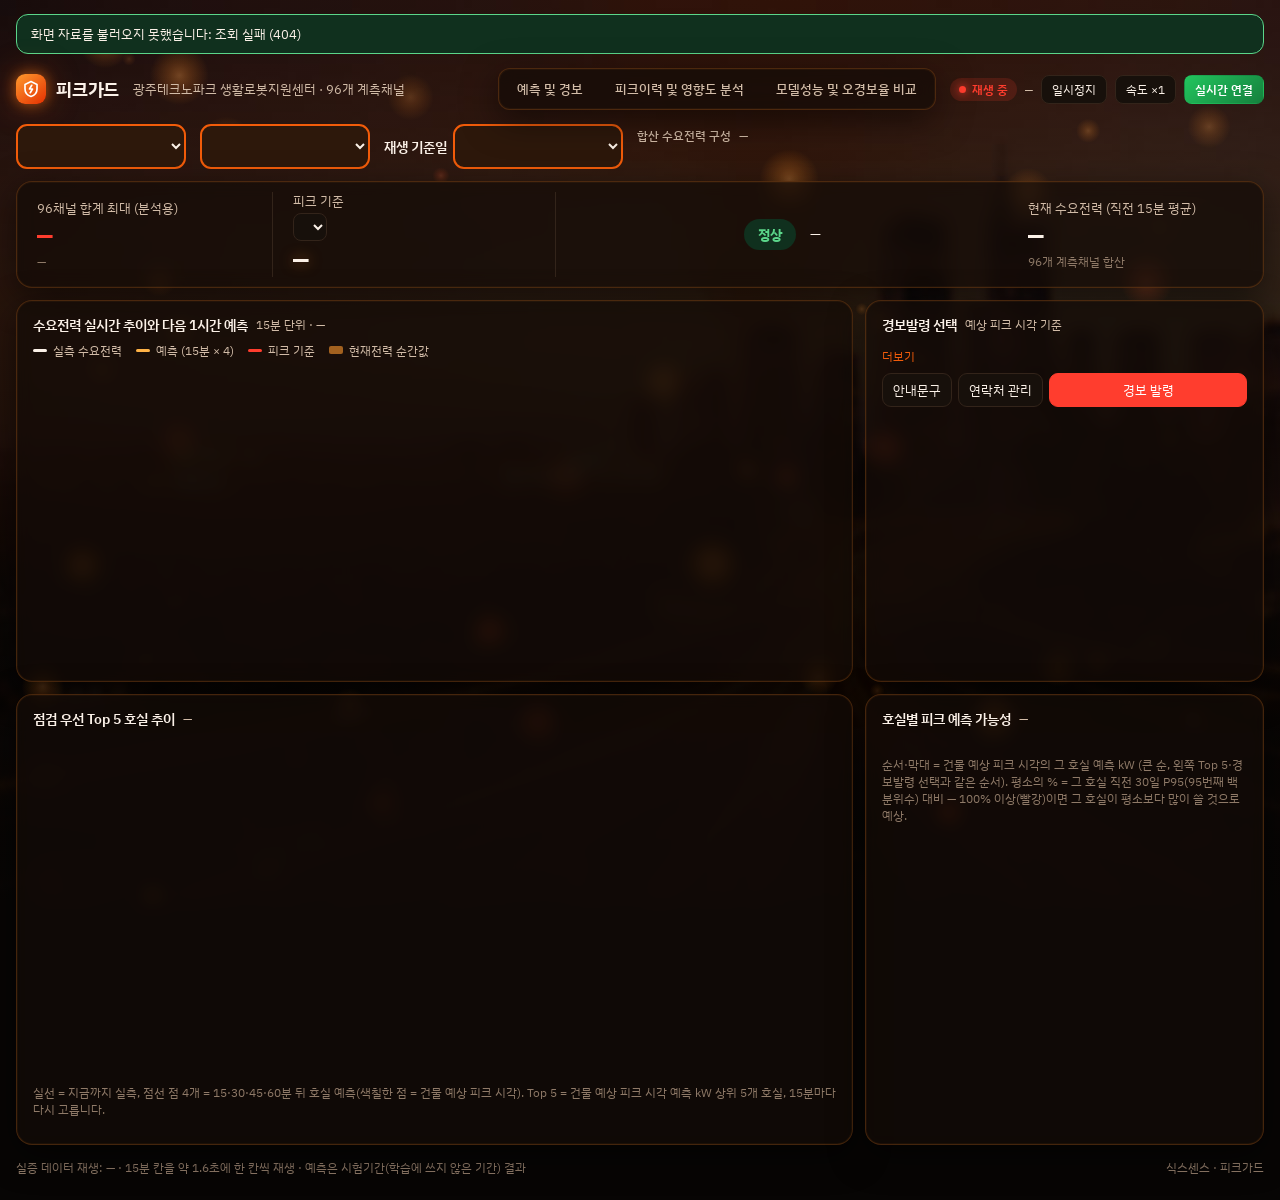
==== commit dcf114b6: "기상 예측 입력 미채택(USE_WEATHER=False) + 연계·관계 분석·모델 비교 유지 - 두 번째 화면 기상요인 칸에 '기상 데이터 검토'(① 연계 ② 관계 분석 ③ 모델 " ====
--- a/web/index.html
+++ b/web/index.html
@@ -142,7 +142,7 @@
         <div class="pcell"><h3>절감이 필요한 시간대 <span class="sub" id="psavesub">—</span></h3><svg id="psave" role="img" aria-label="시간대별 위험 빈도"></svg><div id="psavelist" class="plist"></div></div>
         <div class="pcell"><h3>피크 반복 패턴 <span class="sub">평일 일 최대가 나온 시각</span></h3><svg id="ppeak" role="img" aria-label="일 최대 발생 시각 분포"></svg><p class="note strong" id="ppeaksum">—</p></div>
         <div class="pcell"><h3>피크 발생 전 사용패턴 <span class="sub">위험일 피크 2시간 전부터 (피크 = 100%)</span></h3><svg id="ppre" role="img" aria-label="피크 전 곡선"></svg><p class="note strong" id="ppresum">—</p></div>
-        <div class="pcell"><h3>기상요인 관계 <span class="sub">평일 일 최고기온 × 일 최대 수요전력</span></h3><svg id="pwx" role="img" aria-label="기온과 일 최대 산점도"></svg><p class="note strong" id="pwxsum">—</p></div>
+        <div class="pcell"><h3>기상요인 관계 <span class="sub">평일 일 최고기온 × 일 최대 수요전력</span></h3><svg id="pwx" role="img" aria-label="기온과 일 최대 산점도"></svg><p class="note strong" id="pwxsum">—</p><div class="wxreview" id="pwxrev"></div></div>
         <div class="pcell"><h3>이상 사용패턴 <span class="sub" id="panosub">—</span></h3><div class="tscroll"><table class="perf" id="pano"></table></div><p class="note" id="panorule">—</p></div>
       </div>
     </div>
--- a/web/static/style.css
+++ b/web/static/style.css
@@ -345,3 +345,7 @@
 .extragrid{display:grid;grid-template-columns:minmax(0,1fr) minmax(0,1fr);gap:14px}
 .extragrid .wide{grid-column:1/-1}
 @media (max-width:1100px){.extragrid{grid-template-columns:1fr}}
+.wxreview{border:1px solid var(--line);border-left:4px solid var(--cyan);border-radius:10px;padding:8px 12px;margin-top:4px}
+.wxreview h4{margin:0 0 4px;font-size:12.5px}
+.wxreview p{margin:3px 0;font-size:12.5px;color:var(--ink2);line-height:1.5}
+.selbest.small{font-size:13.5px}
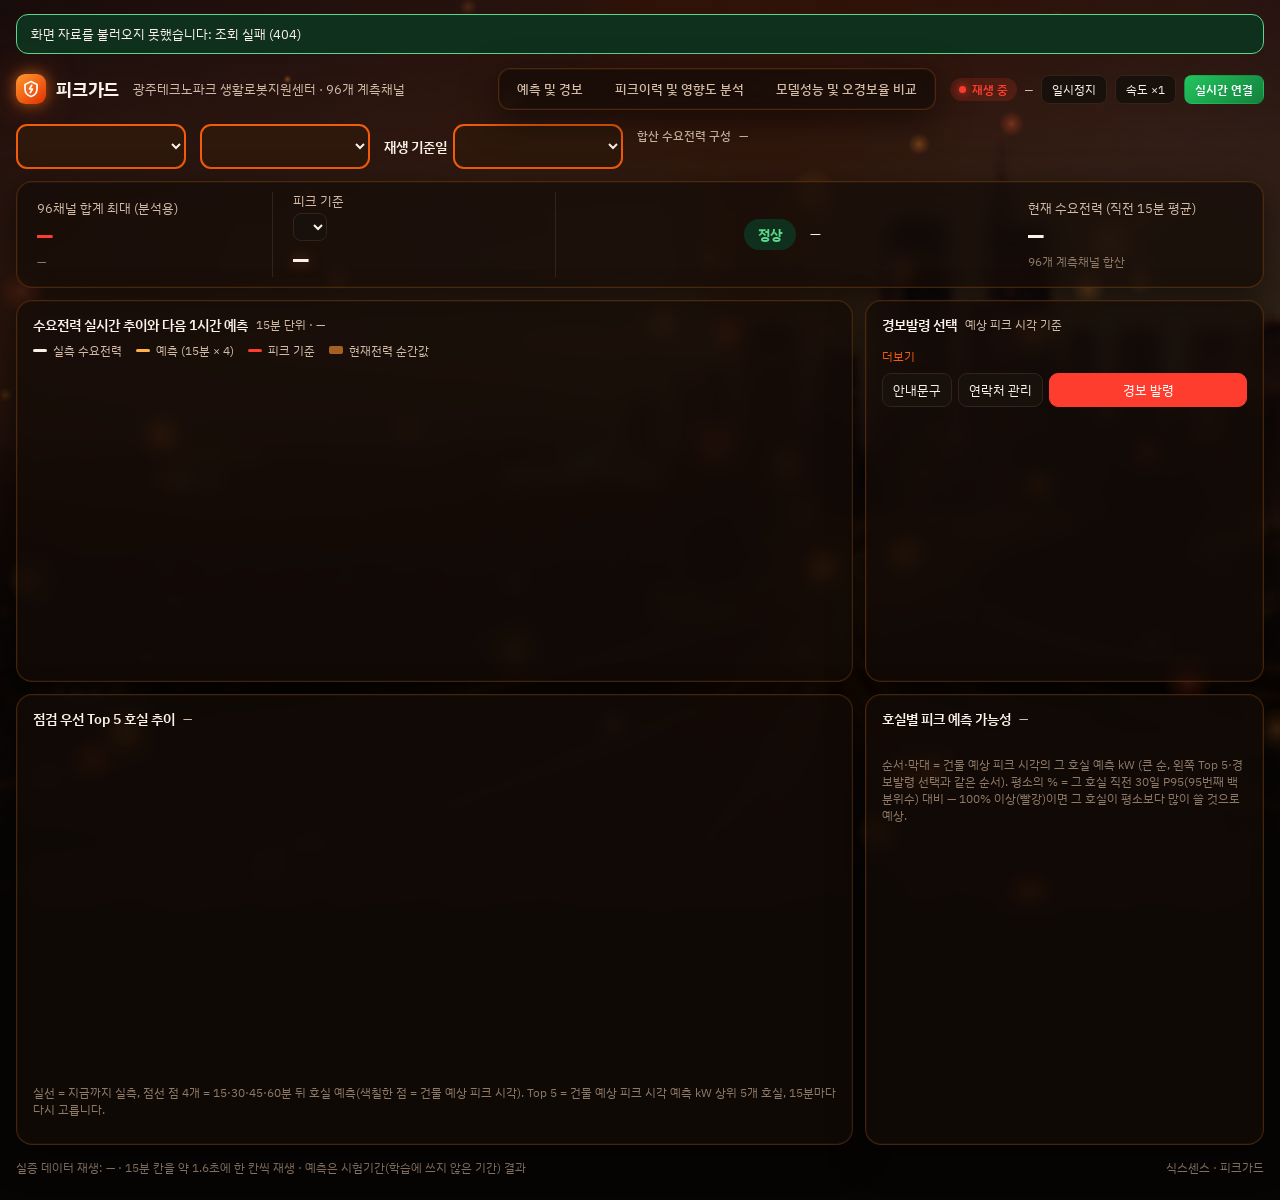
==== commit 17b37f1d: "세부 7 보완(진행 중): 시나리오 테스트 10개, 일별 정확도, 정제 기록 표시, 인과 구분 문구, 적용 가능성·개선 방향 문서, 설정값 비교 도구 Co-Authored-By: " ====
--- a/web/index.html
+++ b/web/index.html
@@ -111,7 +111,7 @@
         <div><h3>영향도 Top 10 <span class="sub" id="reppk">—</span></h3><div class="tscroll"><table class="perf" id="reptop"></table></div></div>
         <div><h3>평소 대비 증가 Top 10 <span class="sub" id="risesub">—</span></h3><div class="tscroll"><table class="perf" id="reprise"></table></div></div>
       </div>
-      <p class="note">줄을 누르면 오른쪽 두 표와 아래 배치도·영향도가 그 구간의 피크 시각으로 바뀝니다. 건물 합계 = 96개 계측채널 단순합. 영향도 = 피크 시각 사용량과 비중 (건물 대비 = 96채널 합계 대비, 호실 대비 = 호실 34개 합계 대비 — 기업 3차 답변 ④). 평소 = 같은 요일·같은 시각 직전 4주 실측 평균, 증가 = 그 시각 실측 − 평소 (그날 유독 더 써서 피크를 만든 채널).</p>
+      <p class="note">줄을 누르면 오른쪽 두 표와 아래 배치도·영향도가 그 구간의 피크 시각으로 바뀝니다. 건물 합계 = 96개 계측채널 단순합. 영향도 = 피크 시각 사용량과 비중 (건물 대비 = 96채널 합계 대비, 호실 대비 = 호실 34개 합계 대비 — 기업 3차 답변 ④). 평소 = 같은 요일·같은 시각 직전 4주 실측 평균, 증가 = 그 시각 실측 − 평소 (그날 유독 더 써서 피크를 만든 채널). 비중은 피크 시각의 사용 비중이며, 그 호실이 피크를 일으킨 인과적 영향이나 전기요금 배분율과는 다릅니다 (기업 3차 답변 ③).</p>
     </div>
     <!-- 하단: 고른 피크 시각의 층별 호실 배치도 + 전체 및 채널별 영향도 (모두 실측) -->
     <div class="grid2 histgrid">
@@ -154,6 +154,7 @@
     <div class="card auxnote perfhead">
       <div class="chctl"><label for="pthrsel">피크 기준</label><select id="pthrsel" aria-label="성능 비교에 쓸 피크 기준점"></select><span class="note" id="pthrinfo"></span></div>
       <p id="perfnote">—</p>
+      <p class="note" id="perfprep"></p>
     </div>
     <div id="perfsections"></div>
   </section>
--- a/web/static/style.css
+++ b/web/static/style.css
@@ -349,3 +349,4 @@
 .wxreview h4{margin:0 0 4px;font-size:12.5px}
 .wxreview p{margin:3px 0;font-size:12.5px;color:var(--ink2);line-height:1.5}
 .selbest.small{font-size:13.5px}
+table.perf td.mincell{font-weight:700;color:var(--amber)}
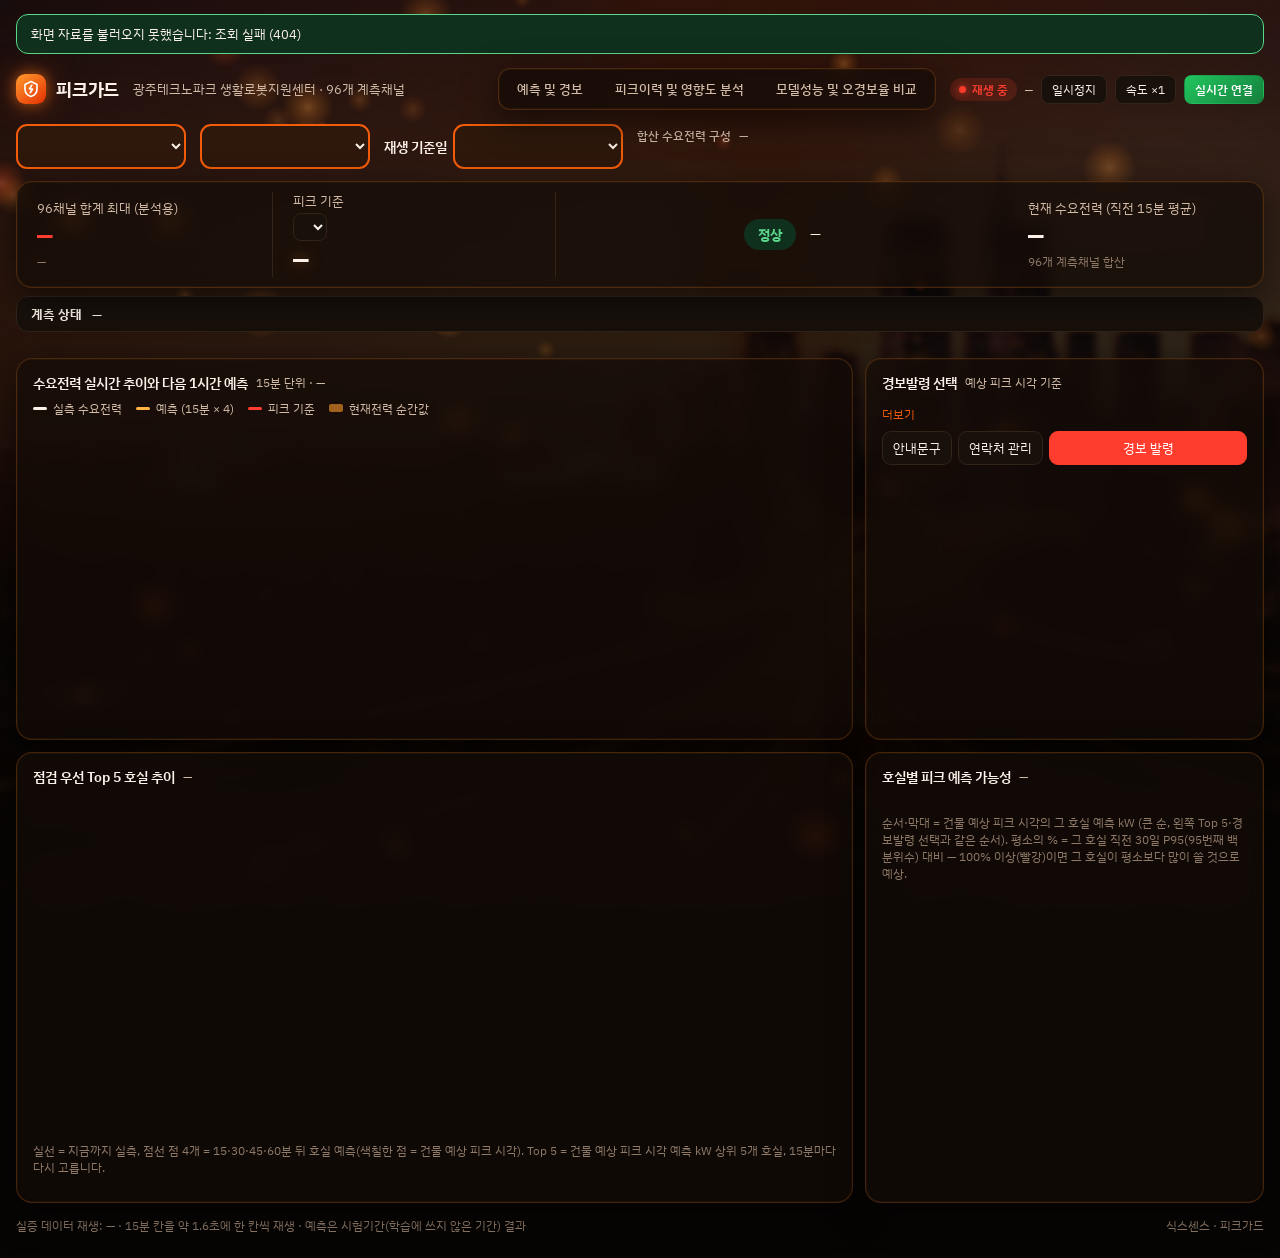
==== commit 86985919: "계측 상태 표시 추가(측정 자료만으로 채널별 끊김·빠진 칸·음수·누적 감소·불일치·값 고정), '기준의 %' → '피크 기준 대비 %' 표기, 시나리오 S11 Co-Authored" ====
--- a/web/index.html
+++ b/web/index.html
@@ -54,6 +54,8 @@
       <div class="judge"><span class="pill ok" id="pill">정상</span><div class="msg" id="msg">—</div></div>
       <div class="nowbox"><div class="l">현재 수요전력 (직전 15분 평균)</div><div class="v" id="k1">—</div><div class="s" id="k1s">96개 계측채널 합산</div></div>
     </section>
+    <!-- 계측 상태: 들어온 측정 자료만으로 채널별 끊김·빠진 칸·음수·누적 감소·불일치·값 고정 점검 (/api/meter_status) -->
+    <div class="meterbar" id="meterbar"><span class="mt">계측 상태</span><span id="metertxt">—</span><button type="button" id="meterbtn" hidden>점검 필요 채널 보기</button></div>
 
     <div class="grid2">
       <!-- 상단 변동선: 직전 피크 기준선 + 건물 합계 예측선 -->
--- a/web/static/style.css
+++ b/web/static/style.css
@@ -350,3 +350,10 @@
 .wxreview p{margin:3px 0;font-size:12.5px;color:var(--ink2);line-height:1.5}
 .selbest.small{font-size:13.5px}
 table.perf td.mincell{font-weight:700;color:var(--amber)}
+.extragrid .card.wide .tscroll{max-height:none}
+
+.meterbar{display:flex;gap:10px;align-items:center;flex-wrap:wrap;margin:-4px 0 14px;padding:8px 14px;border-radius:12px;border:1px solid var(--line);background:var(--panel);font-size:13px;color:var(--ink)}
+.meterbar .mt{font-weight:700}
+.meterbar.warn{border-color:var(--amber)}
+.meterbar button{font:inherit;font-size:12px;border:1px solid var(--amber);background:transparent;color:var(--amber);border-radius:8px;padding:4px 10px;cursor:pointer;margin-left:auto}
+.meterbar button[hidden]{display:none}
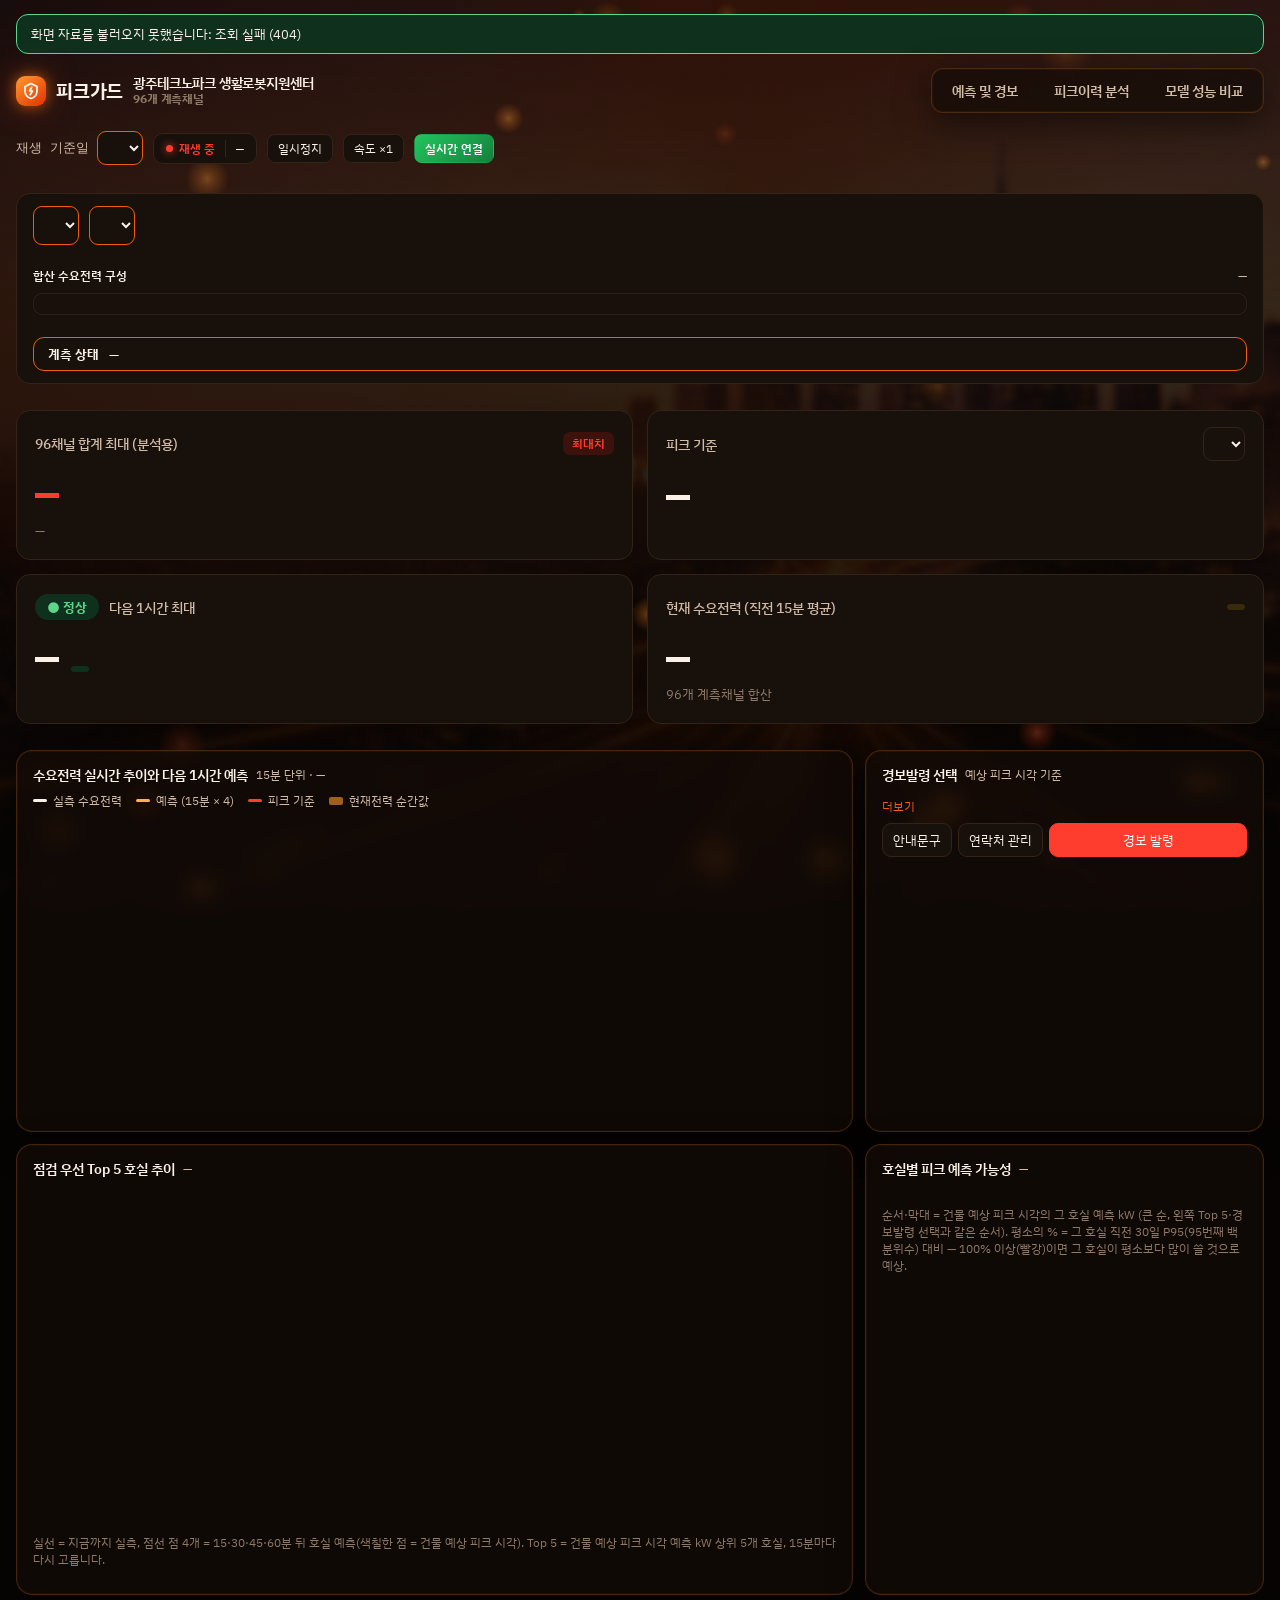
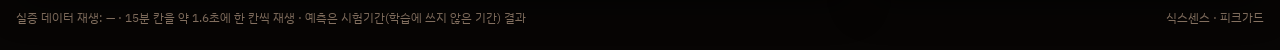
==== commit 63f9b2f7: "첫 번째 화면 위쪽 배치 변경(시안): 맨 위 재생 기준일, 둘째 줄 방식·모델·구성·계측 상태, 숫자 카드 4개 Co-Authored-By: Claude Opus 5.5 <nor" ====
--- a/web/index.html
+++ b/web/index.html
@@ -12,18 +12,18 @@
 <canvas id="bgnet" aria-hidden="true"></canvas>
 <script src="static/bg.js"></script>
 <div class="wrap">
-  <!-- 맨 위 줄: 로고(누르면 밝은/어두운 화면) · 화면 탭 3개 · 재생 배너 · 실시간 연결 -->
-  <header class="top">
-    <div class="brand"><button class="logo" id="theme" type="button" aria-pressed="false" title="눌러서 밝은 화면 / 어두운 화면 전환" aria-label="밝은 화면과 어두운 화면 전환"><svg viewBox="0 0 24 24" fill="none" stroke="currentColor" stroke-width="2.2" stroke-linecap="round" stroke-linejoin="round"><path d="M12 2 4 6v6c0 5 3.4 8.6 8 10 4.6-1.4 8-5 8-10V6z"/><path d="m13 7-3 5h4l-3 5"/></svg></button>피크가드</div>
-    <span class="site">광주테크노파크 생활로봇지원센터 · 96개 계측채널</span>
+  <!-- 맨 위 줄: 로고(누르면 밝은/어두운 화면)·건물 이름 | 화면 탭 3개 | 재생 기준일 · 재생 상태·시각 · 일시정지 · 속도 · [실시간 연결] -->
+  <header class="top s1head">
+    <div class="brand"><button class="logo" id="theme" type="button" aria-pressed="false" title="눌러서 밝은 화면 / 어두운 화면 전환" aria-label="밝은 화면과 어두운 화면 전환"><svg viewBox="0 0 24 24" fill="none" stroke="currentColor" stroke-width="2.2" stroke-linecap="round" stroke-linejoin="round"><path d="M12 2 4 6v6c0 5 3.4 8.6 8 10 4.6-1.4 8-5 8-10V6z"/><path d="m13 7-3 5h4l-3 5"/></svg></button>
+      <span class="bname">피크가드</span><span class="site"><b>광주테크노파크 생활로봇지원센터</b><small>96개 계측채널</small></span></div>
     <nav class="tabs" aria-label="화면 선택">
-      <a href="#predict" data-s="predict">예측 및 경보</a>
-      <a href="#history" data-s="history">피크이력 및 영향도 분석</a>
-      <a href="#perf" data-s="perf">모델성능 및 오경보율 비교</a>
+      <a href="#predict" data-s="predict" title="예측 및 경보">예측 및 경보</a>
+      <a href="#history" data-s="history" title="피크이력 및 영향도 분석">피크이력 분석</a>
+      <a href="#perf" data-s="perf" title="모델성능 및 오경보율 비교">모델 성능 비교</a>
     </nav>
     <div class="replay">
-      <span class="live" id="modepill"><i></i><span id="modetxt">재생 중</span></span>
-      <span id="clk">—</span>
+      <label class="dpick">재생 기준일 <select id="dsel" aria-label="재생 기준일 (시험기간)"></select></label>
+      <span class="clkbox"><span class="live" id="modepill"><i></i><span id="modetxt">재생 중</span></span><span id="clk">—</span></span>
       <button id="play" type="button">일시정지</button><button id="spd" type="button">속도 ×1</button>
       <button id="golive" type="button" class="btn-live" title="2026-11-02 16:30 이후 새 데이터를 중복 없이 넣고, 가장 최근 실측 기준으로 예측">실시간 연결</button>
     </div>
@@ -31,31 +31,36 @@
 
   <!-- ===================== 첫 번째 화면: 예측 및 경보 ===================== -->
   <section class="scr" id="s-predict">
-    <!-- 왼쪽 위 콤보버튼: 방식 선택 · 예측모델 선택 · 재생 기준일 | 오른쪽: 합산 수요전력 구성 (호실 34개 / 공용 62개) -->
-    <div class="pickers">
-      <select id="method" aria-label="예측 방식 선택" title="예측 방식"></select>
-      <select id="family" aria-label="예측모델 선택" title="예측모델"></select>
-      <label>재생 기준일 <select id="dsel" aria-label="재생 기준일 (시험기간)"></select></label>
+    <!-- 둘째 줄: 방식·예측모델 콤보 | 합산 수요전력 구성 (호실 34개 / 공용 62개) | 계측 상태 (/api/meter_status) -->
+    <div class="s1bar">
+      <div class="s1pick">
+        <select id="method" aria-label="예측 방식 선택" title="예측 방식"></select>
+        <select id="family" aria-label="예측모델 선택" title="예측모델"></select>
+      </div>
       <div class="sharebox">
         <div class="sharehead"><b>합산 수요전력 구성</b> <span id="sharet">—</span></div>
         <div class="share" id="share"></div>
       </div>
+      <!-- 계측 상태: 들어온 측정 자료만으로 채널별 끊김·빠진 칸·음수·누적 감소·불일치·값 고정 점검 -->
+      <div class="meterbar" id="meterbar"><span class="mt">계측 상태</span><span id="metertxt">—</span><button type="button" id="meterbtn" hidden>점검 필요 채널 보기</button></div>
     </div>
     <div class="livebar" id="livebar" hidden></div>
 
-    <!-- 상태 띠: ① 현재 피크(한전 방식 최대수요전력) | ② 피크 기준(콤보박스) | ③ 정상·주의·위험 | ④ 현재 수요전력 — kW 숫자 같은 크기 -->
-    <section class="status" id="status" aria-live="polite">
-      <div class="peakbox" title="96개 계측채널 단순합의 15분 최대값 (직전 12개월 7~9월·12~2월·당월 중). 분석용 잠정값이며 한전 공식 최대수요전력·계약전력 기준이 아님 (기업 답변)"><div class="l">96채널 합계 최대 (분석용)</div><div class="v" id="pk">—</div><div class="s" id="pks">—</div></div>
-      <div class="thr">
-        <label for="thrsel">피크 기준</label>
-        <select id="thrsel" aria-label="피크 기준점 선택"></select>
-        <b id="thr" class="v">—</b><small id="thrnote"></small>
-      </div>
-      <div class="judge"><span class="pill ok" id="pill">정상</span><div class="msg" id="msg">—</div></div>
-      <div class="nowbox"><div class="l">현재 수요전력 (직전 15분 평균)</div><div class="v" id="k1">—</div><div class="s" id="k1s">96개 계측채널 합산</div></div>
+    <!-- 숫자 카드 4개: ① 96채널 합계 최대(분석용) | ② 피크 기준(콤보) | ③ 판정·다음 1시간 최대 | ④ 현재 수요전력 -->
+    <section class="kcards" id="status" aria-live="polite">
+      <div class="kcard" title="96개 계측채널 단순합의 15분 최대값 (직전 12개월 7~9월·12~2월·당월 중). 분석용 잠정값이며 한전 공식 최대수요전력·계약전력 기준이 아님 (기업 답변)">
+        <div class="kh"><span class="l">96채널 합계 최대 (분석용)</span><span class="badge red" id="pkb">최대치</span></div>
+        <div class="v red" id="pk">—</div><div class="s" id="pks">—</div></div>
+      <div class="kcard">
+        <div class="kh"><label class="l" for="thrsel">피크 기준</label><select id="thrsel" aria-label="피크 기준점 선택"></select></div>
+        <div class="v" id="thr">—</div><div class="s" id="thrnote"></div></div>
+      <div class="kcard judge" id="judge">
+        <div class="kh"><span class="jl"><span class="pill ok" id="pill">정상</span><span class="l" id="jlabel">다음 1시간 최대</span></span><span class="s" id="jupd"></span></div>
+        <div class="vrow"><div class="v" id="jv">—</div><span class="chip ok" id="jchip"></span></div><div class="s" id="jsub"></div></div>
+      <div class="kcard">
+        <div class="kh"><span class="l">현재 수요전력 (직전 15분 평균)</span><span class="badge amber" id="k1b"></span></div>
+        <div class="v" id="k1">—</div><div class="s" id="k1s">96개 계측채널 합산</div></div>
     </section>
-    <!-- 계측 상태: 들어온 측정 자료만으로 채널별 끊김·빠진 칸·음수·누적 감소·불일치·값 고정 점검 (/api/meter_status) -->
-    <div class="meterbar" id="meterbar"><span class="mt">계측 상태</span><span id="metertxt">—</span><button type="button" id="meterbtn" hidden>점검 필요 채널 보기</button></div>
 
     <div class="grid2">
       <!-- 상단 변동선: 직전 피크 기준선 + 건물 합계 예측선 -->
--- a/web/static/style.css
+++ b/web/static/style.css
@@ -357,3 +357,65 @@
 .meterbar.warn{border-color:var(--amber)}
 .meterbar button{font:inherit;font-size:12px;border:1px solid var(--amber);background:transparent;color:var(--amber);border-radius:8px;padding:4px 10px;cursor:pointer;margin-left:auto}
 .meterbar button[hidden]{display:none}
+
+/* ===== 첫 번째 화면 위쪽 배치 (2026-11-25 지시 시안) =====
+   맨 위: 로고·건물 | 탭 | 재생 기준일 · 재생 상태·시각 · 일시정지 · 속도 · 실시간 연결
+   둘째 줄 카드: 방식·모델 콤보 | 합산 수요전력 구성 | 계측 상태
+   셋째 줄: 숫자 카드 4개 (같은 높이·같은 글자 크기) */
+header.s1head{display:grid;grid-template-columns:auto 1fr auto;gap:18px;align-items:center;flex-wrap:nowrap}
+header.s1head .brand{gap:10px}
+header.s1head .bname{font-size:19px;font-weight:700}
+header.s1head .site{display:flex;flex-direction:column;line-height:1.25;font-size:12.5px;color:var(--ink2)}
+header.s1head .site b{font-weight:600;color:var(--ink);font-size:13.5px}
+header.s1head .site small{font-size:12px;color:var(--muted)}
+header.s1head nav.tabs{justify-self:start;border:1px solid var(--line);border-radius:12px;padding:4px;background:var(--panel);display:flex;gap:4px}
+header.s1head nav.tabs a{font-size:14px;font-weight:600;padding:8px 16px}
+header.s1head .replay{display:flex;align-items:center;gap:10px;flex-wrap:nowrap}
+header.s1head .dpick{display:flex;align-items:center;gap:8px;font-size:13px;color:var(--ink2);white-space:nowrap}
+header.s1head .dpick select{font:inherit;font-weight:600;font-size:14px;color:var(--ink);padding:7px 12px;border-radius:9px;border:1.5px solid var(--amber);background:var(--panel)}
+header.s1head .clkbox{display:inline-flex;align-items:center;gap:10px;border:1px solid var(--line);border-radius:10px;padding:6px 12px;background:var(--panel);white-space:nowrap}
+header.s1head .clkbox .live{background:none;padding:0}
+header.s1head .clkbox #clk{border-left:1px solid var(--line);padding-left:10px;font-family:var(--f-num);font-size:13px;color:var(--ink)}
+header.s1head .replay button{white-space:nowrap}
+
+.s1bar{display:grid;grid-template-columns:auto minmax(260px,1fr) auto;gap:22px;align-items:center;background:var(--panel);border:1px solid var(--line);border-radius:14px;padding:12px 16px;margin:14px 0}
+.s1pick{display:flex;gap:10px}
+.s1pick select{font:inherit;font-weight:600;font-size:14px;color:var(--ink);padding:8px 12px;border-radius:9px;border:1.5px solid var(--amber);background:var(--panel)}
+.s1bar .sharebox{min-width:0}
+.s1bar .sharehead{display:flex;justify-content:space-between;align-items:baseline;font-size:12px;color:var(--ink2);margin-bottom:5px}
+.s1bar .sharehead b{font-weight:600;color:var(--ink)}
+.s1bar .share{height:22px;font-size:11.5px;font-weight:600;border:1px solid var(--line)}
+.s1bar .meterbar{margin:0;border:1.5px solid var(--amber);border-radius:11px;padding:7px 10px 7px 14px;flex-wrap:nowrap;white-space:nowrap;font-size:12.5px}
+.s1bar .meterbar button{margin-left:6px;font-weight:600}
+
+.kcards{display:grid;grid-template-columns:repeat(4,minmax(0,1fr));gap:14px;margin:0 0 14px}
+.kcard{background:var(--panel);border:1px solid var(--line);border-radius:14px;padding:16px 18px;display:flex;flex-direction:column;gap:6px;min-height:150px;position:relative}
+.kcard .kh{display:flex;justify-content:space-between;align-items:center;gap:8px;min-height:32px}
+.kcard .l{font-size:13.5px;color:var(--ink2);font-weight:500}
+.kcard .kh select{font:inherit;font-size:12.5px;color:var(--ink);padding:6px 10px;border-radius:9px;border:1px solid var(--line);background:var(--panel);max-width:62%}
+.kcard .v{font-family:var(--f-num);font-weight:700;font-size:40px;line-height:1.1;color:var(--ink);margin-top:6px}
+.kcard .v small{font-size:16px;font-weight:500;color:var(--ink2);margin-left:8px}
+.kcard .v.red{color:var(--bad)}
+.kcard .s{font-size:12.5px;color:var(--muted)}
+.kcard .s b{color:var(--ink);font-family:var(--f-num)}
+.kcard .badge{font-size:11.5px;font-weight:600;padding:3px 9px;border-radius:7px;white-space:nowrap}
+.kcard .badge.red{background:var(--badsoft);color:var(--bad)}
+.kcard .badge.amber{background:var(--warnsoft);color:var(--amber)}
+.kcard .badge[hidden]{display:none}
+.kcard .jl{display:flex;align-items:center;gap:10px}
+.kcard .pill{font-size:13px;padding:4px 12px}
+.kcard .pill.ok::before{content:"● "}
+.kcard .vrow{display:flex;align-items:baseline;gap:12px;flex-wrap:wrap}
+.kcard .chip{font-size:12px;font-weight:600;padding:3px 9px;border-radius:7px;white-space:nowrap}
+.kcard .chip.ok{background:var(--oksoft);color:var(--ok)}
+.kcard .chip.bad{background:var(--bad);color:#fff}
+.kcard .chip[hidden]{display:none}
+.kcard.judge.risk{border-color:var(--bad);background:linear-gradient(160deg,var(--badsoft),var(--panel) 70%)}
+.kcard.judge.risk::after{content:"";position:absolute;inset:0;border:2px solid var(--bad);border-radius:14px;animation:pulse 1.2s infinite;pointer-events:none}
+@media (max-width:1280px){
+  header.s1head{grid-template-columns:auto 1fr}
+  header.s1head .replay{grid-column:1/-1;flex-wrap:wrap}
+  .s1bar{grid-template-columns:1fr}
+  .kcards{grid-template-columns:repeat(2,minmax(0,1fr))}
+}
+@media (max-width:640px){ .kcards{grid-template-columns:1fr} .s1bar .meterbar{white-space:normal;flex-wrap:wrap} }
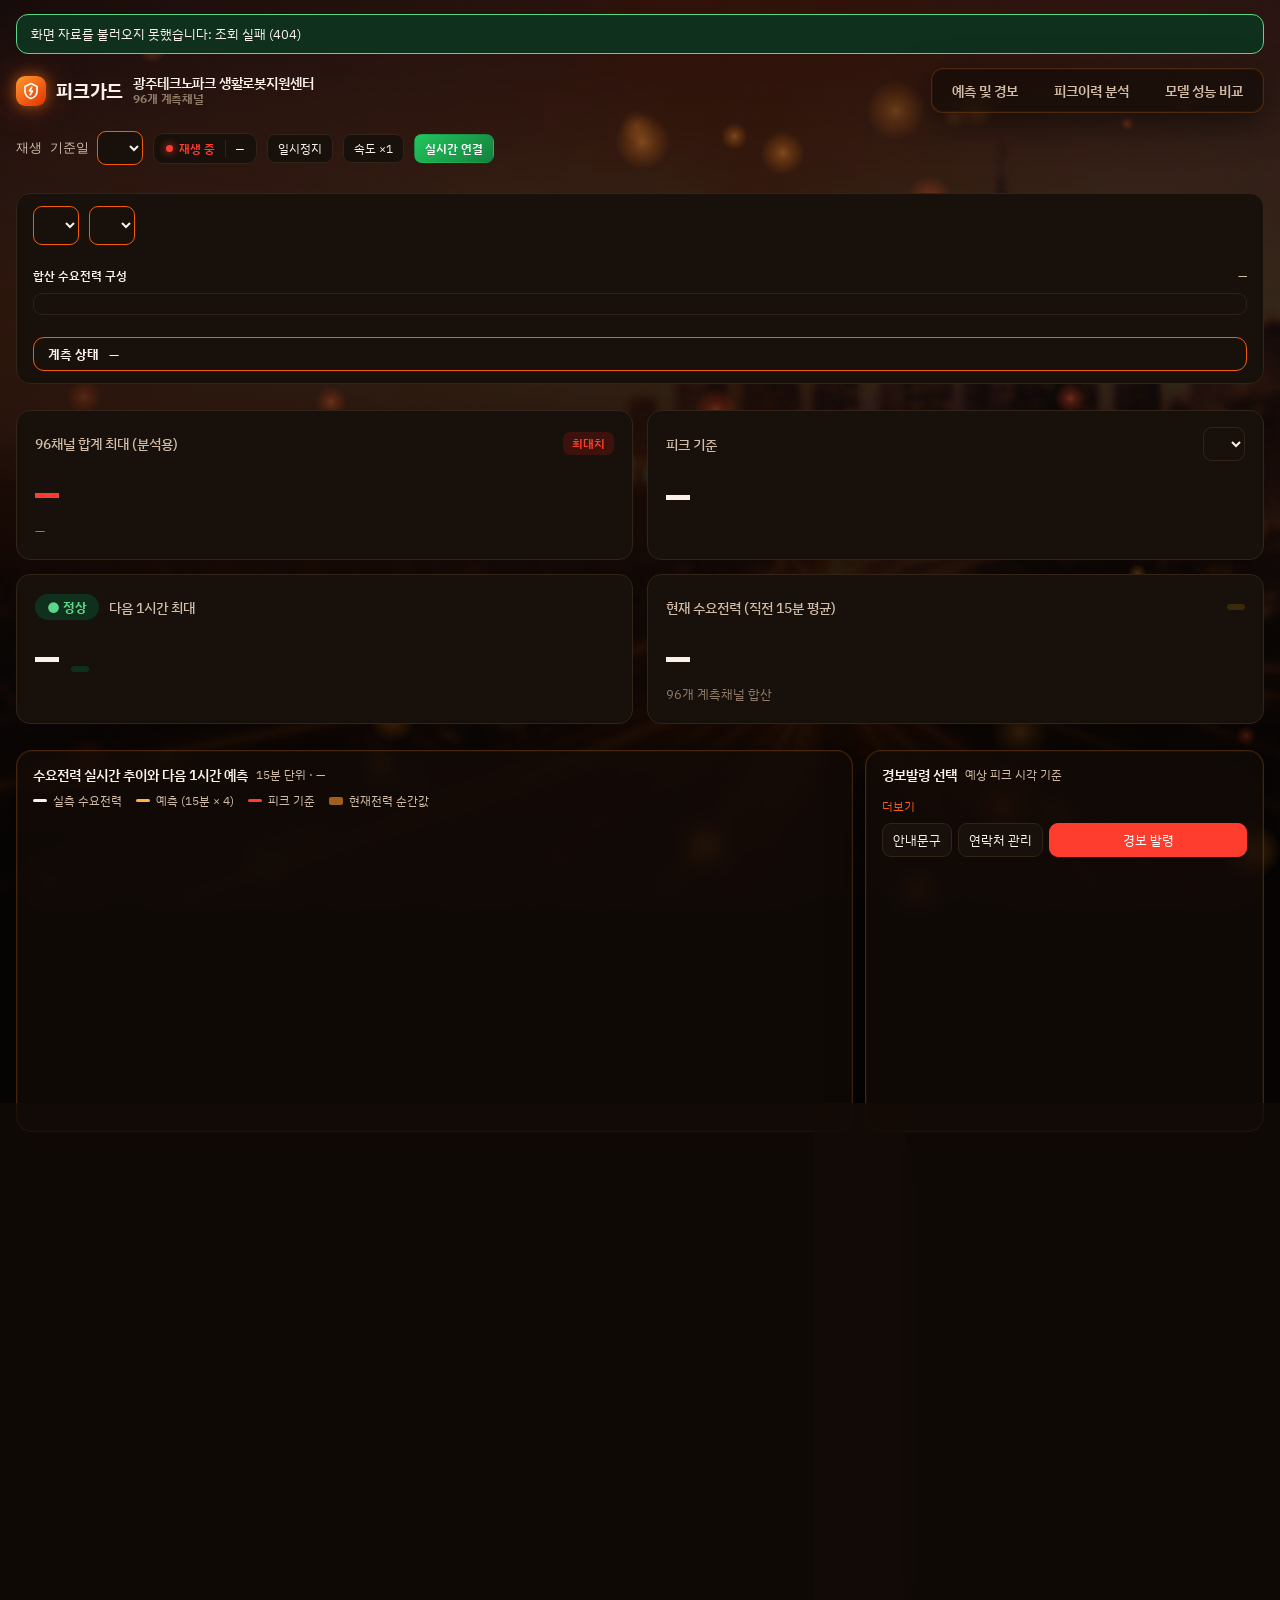
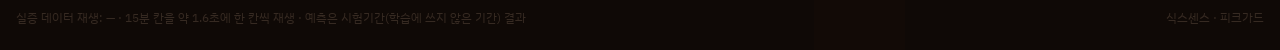
==== commit d3ffb6e6: "두 번째·세 번째 화면 하위 메뉴(주소로 바로 열기, 방식 버튼), 버튼 활성/비활성 구분(스프레드시트·실시간 연결) Co-Authored-By: Claude Opus 5.5 <n" ====
--- a/web/index.html
+++ b/web/index.html
@@ -102,8 +102,12 @@
 
   <!-- ===================== 두 번째 화면: 피크이력 및 영향도 분석 (모두 실측) ===================== -->
   <section class="scr" id="s-history" hidden>
+    <!-- 하위 메뉴: 주소 #history/report · #history/cause · #history/pattern · #history/weather (app.js) -->
+    <nav class="subtabs" aria-label="피크이력 분석 하위 메뉴">
+      <a href="#history/report" data-sub="report">1. 피크 보고서</a><a href="#history/cause" data-sub="cause">2. 피크 원인(영향도)</a><a href="#history/pattern" data-sub="pattern">3. 사용패턴</a><a href="#history/weather" data-sub="weather">4. 기상·이상 패턴</a>
+    </nav>
     <!-- 상단: 최고관리자 보고서 — 피크 변동기록 | 영향도 Top 10 | 피크 시각 평소 대비 증가 Top 10 -->
-    <div class="card" id="rep">
+    <div class="card" id="rep" data-sub="report">
       <h2>최고관리자 보고서 <span class="sub">실측 기준 · 피크 변동기록 + 피크 시각 영향도 Top 10 + 평소 대비 증가 Top 10 · 스프레드시트(.xlsx) 보기·내려받기·출력</span></h2>
       <div class="repctl">
         <div class="seg" role="group" aria-label="보고 기간">
@@ -121,7 +125,8 @@
       <p class="note">줄을 누르면 오른쪽 두 표와 아래 배치도·영향도가 그 구간의 피크 시각으로 바뀝니다. 건물 합계 = 96개 계측채널 단순합. 영향도 = 피크 시각 사용량과 비중 (건물 대비 = 96채널 합계 대비, 호실 대비 = 호실 34개 합계 대비 — 기업 3차 답변 ④). 평소 = 같은 요일·같은 시각 직전 4주 실측 평균, 증가 = 그 시각 실측 − 평소 (그날 유독 더 써서 피크를 만든 채널). 비중은 피크 시각의 사용 비중이며, 그 호실이 피크를 일으킨 인과적 영향이나 전기요금 배분율과는 다릅니다 (기업 3차 답변 ③).</p>
     </div>
     <!-- 하단: 고른 피크 시각의 층별 호실 배치도 + 전체 및 채널별 영향도 (모두 실측) -->
-    <div class="grid2 histgrid">
+    <div class="subnote" data-sub="cause">고른 피크 시각 <b id="causet">—</b> · 다른 시각은 '1. 피크 보고서'에서 줄을 눌러 고릅니다</div>
+    <div class="grid2 histgrid" data-sub="cause">
       <div class="card">
         <h2>층별 호실 배치도 <span class="sub" id="snapt">—</span></h2>
         <div class="plan" id="plan"></div>
@@ -136,32 +141,36 @@
       </div>
     </div>
     <!-- 사용패턴 분석 (실측, 기업 과제 원문 목표 1 · 세부 2·4·5) -->
-    <div class="card" id="pat">
+    <div class="card" id="pat" data-sub="pattern weather">
       <h2>사용패턴 분석 <span class="sub" id="patsub">실측 기준 · 건물 합계(96채널) 15분 수요전력</span></h2>
       <div class="repctl">
         <div class="seg" role="group" aria-label="분석 기간" id="patseg">
           <button type="button" data-r="all" aria-pressed="true">전체 기간</button><button type="button" data-r="90d">최근 90일</button><button type="button" data-r="30d">최근 30일</button>
         </div>
-        <span class="note" id="patinfo">—</span>
+        <span class="note" id="patinfo">—</span><span class="note">· 기간 끝 = '1. 피크 보고서'의 기준일</span>
       </div>
       <div class="patgrid">
-        <div class="pcell"><h3>요일 × 시간대 평균 수요전력 <span class="sub">시간대·요일별 사용 특성</span></h3><svg id="pheat" role="img" aria-label="요일 시간대 히트맵"></svg><div class="tscroll"><table class="perf" id="pmonth"></table></div></div>
-        <div class="pcell"><h3>절감이 필요한 시간대 <span class="sub" id="psavesub">—</span></h3><svg id="psave" role="img" aria-label="시간대별 위험 빈도"></svg><div id="psavelist" class="plist"></div></div>
-        <div class="pcell"><h3>피크 반복 패턴 <span class="sub">평일 일 최대가 나온 시각</span></h3><svg id="ppeak" role="img" aria-label="일 최대 발생 시각 분포"></svg><p class="note strong" id="ppeaksum">—</p></div>
-        <div class="pcell"><h3>피크 발생 전 사용패턴 <span class="sub">위험일 피크 2시간 전부터 (피크 = 100%)</span></h3><svg id="ppre" role="img" aria-label="피크 전 곡선"></svg><p class="note strong" id="ppresum">—</p></div>
-        <div class="pcell"><h3>기상요인 관계 <span class="sub">평일 일 최고기온 × 일 최대 수요전력</span></h3><svg id="pwx" role="img" aria-label="기온과 일 최대 산점도"></svg><p class="note strong" id="pwxsum">—</p><div class="wxreview" id="pwxrev"></div></div>
-        <div class="pcell"><h3>이상 사용패턴 <span class="sub" id="panosub">—</span></h3><div class="tscroll"><table class="perf" id="pano"></table></div><p class="note" id="panorule">—</p></div>
+        <div class="pcell" data-sub="pattern"><h3>요일 × 시간대 평균 수요전력 <span class="sub">시간대·요일별 사용 특성</span></h3><svg id="pheat" role="img" aria-label="요일 시간대 히트맵"></svg><div class="tscroll"><table class="perf" id="pmonth"></table></div></div>
+        <div class="pcell" data-sub="pattern"><h3>절감이 필요한 시간대 <span class="sub" id="psavesub">—</span></h3><svg id="psave" role="img" aria-label="시간대별 위험 빈도"></svg><div id="psavelist" class="plist"></div></div>
+        <div class="pcell" data-sub="pattern"><h3>피크 반복 패턴 <span class="sub">평일 일 최대가 나온 시각</span></h3><svg id="ppeak" role="img" aria-label="일 최대 발생 시각 분포"></svg><p class="note strong" id="ppeaksum">—</p></div>
+        <div class="pcell" data-sub="pattern"><h3>피크 발생 전 사용패턴 <span class="sub">위험일 피크 2시간 전부터 (피크 = 100%)</span></h3><svg id="ppre" role="img" aria-label="피크 전 곡선"></svg><p class="note strong" id="ppresum">—</p></div>
+        <div class="pcell" data-sub="weather"><h3>기상요인 관계 <span class="sub">평일 일 최고기온 × 일 최대 수요전력</span></h3><svg id="pwx" role="img" aria-label="기온과 일 최대 산점도"></svg><p class="note strong" id="pwxsum">—</p><div class="wxreview" id="pwxrev"></div></div>
+        <div class="pcell" data-sub="weather"><h3>이상 사용패턴 <span class="sub" id="panosub">—</span></h3><div class="tscroll"><table class="perf" id="pano"></table></div><p class="note" id="panorule">—</p></div>
       </div>
     </div>
   </section>
 
   <!-- ===================== 세 번째 화면: 모델성능 및 오경보율 비교 ===================== -->
   <section class="scr" id="s-perf" hidden>
+    <!-- 하위 메뉴: 주소 #perf/select · #perf/method · #perf/detail · #perf/weather (app.js). 피크 기준 콤보는 모든 하위 메뉴 위에 -->
+    <nav class="subtabs" aria-label="모델 성능 비교 하위 메뉴">
+      <a href="#perf/select" data-sub="select">1. 선정 결론</a><a href="#perf/method" data-sub="method">2. 방식별 성능</a><a href="#perf/detail" data-sub="detail">3. 정확도 상세</a><a href="#perf/weather" data-sub="weather">4. 기상 비교</a>
+    </nav>
     <!-- 맨 위: 피크 기준점 선택 (첫 화면 '피크 기준' 콤보박스와 같은 다섯 가지, 서로 연동) -->
     <div class="card auxnote perfhead">
       <div class="chctl"><label for="pthrsel">피크 기준</label><select id="pthrsel" aria-label="성능 비교에 쓸 피크 기준점"></select><span class="note" id="pthrinfo"></span></div>
       <p id="perfnote">—</p>
-      <p class="note" id="perfprep"></p>
+      <p class="note" id="perfprep" data-sub="select"></p>
     </div>
     <div id="perfsections"></div>
   </section>
--- a/web/static/style.css
+++ b/web/static/style.css
@@ -181,7 +181,7 @@
 /* ---- v0.2: 재생 배너 · 콤보버튼 · 경보발령 선택 · 피크 예측 가능성 · 작은 창 · 성능 구역 ---- */
 .replay{display:flex;align-items:center;gap:8px;font-family:var(--f-num);font-size:13px;color:var(--ink2)}
 .replay button{font:inherit;font-family:var(--f-ui);font-size:12px;border:1px solid var(--line);background:var(--panel);color:var(--ink);border-radius:8px;padding:5px 10px;cursor:pointer}
-.replay.dim #play,.replay.dim #spd{opacity:.5}
+/* 다른 화면에서도 재생·일시정지·속도는 그대로 동작하므로 흐리게 하지 않음 (흐림 = 누를 수 없음으로 통일) */
 .replay .btn-live{background:linear-gradient(140deg,#22C55E,#15803D);border-color:transparent;color:#fff;font-weight:600}
 .live.on{background:var(--oksoft);color:var(--ok)} .live.on i{background:var(--ok);box-shadow:0 0 8px var(--ok)}
 .pickers{display:flex;gap:14px;align-items:center;flex-wrap:wrap}
@@ -419,3 +419,25 @@
   .kcards{grid-template-columns:repeat(2,minmax(0,1fr))}
 }
 @media (max-width:640px){ .kcards{grid-template-columns:1fr} .s1bar .meterbar{white-space:normal;flex-wrap:wrap} }
+
+/* ===== 버튼 활성/비활성 (2026-11-25): 누를 수 있으면 채운 색, 못 누르면 회색·흐리게·금지 커서 ===== */
+button.btn:not(:disabled){opacity:1;cursor:pointer}
+button.btn:not(:disabled):hover{filter:brightness(1.08);box-shadow:0 2px 10px rgba(242,92,10,.35)}
+button:disabled,select:disabled,input:disabled{opacity:.38!important;cursor:not-allowed!important;filter:grayscale(.7)}
+button.btn:disabled{background:var(--line);color:var(--muted);box-shadow:none}
+.replay .btn-live{transition:background .2s,color .2s}
+.replay .btn-live.busy{background:var(--line)!important;color:var(--muted)!important;cursor:progress!important;filter:none;opacity:1!important}
+.replay .btn-live.connected{background:transparent!important;color:var(--ok)!important;border:1.5px solid var(--ok)!important;box-shadow:none}
+.replay .btn-live.connected::before{content:"";display:inline-block;width:7px;height:7px;border-radius:50%;background:var(--ok);margin-right:7px;vertical-align:1px;animation:blink 1.2s infinite}
+
+/* ===== 하위 메뉴 (두 번째·세 번째 화면) ===== */
+nav.subtabs{display:flex;gap:6px;flex-wrap:wrap;margin:14px 0 12px;padding:5px;border:1px solid var(--line);border-radius:12px;background:var(--panel);width:max-content;max-width:100%}
+nav.subtabs a{padding:8px 16px;border-radius:9px;color:var(--ink2);text-decoration:none;font-weight:600;font-size:13.5px}
+nav.subtabs a:hover{background:var(--soft)}
+nav.subtabs a[aria-current="page"]{background:var(--ink);color:var(--panel)}
+.subnote{font-size:13px;color:var(--ink2);margin:0 0 10px}
+.subnote b{font-family:var(--f-num);color:var(--amber)}
+[data-sub][hidden]{display:none!important}
+.perfsec.mhide{display:none!important}
+.methodseg{margin:0 0 12px}
+.replay .btn-live.busy{border:1.5px dashed var(--muted)!important}
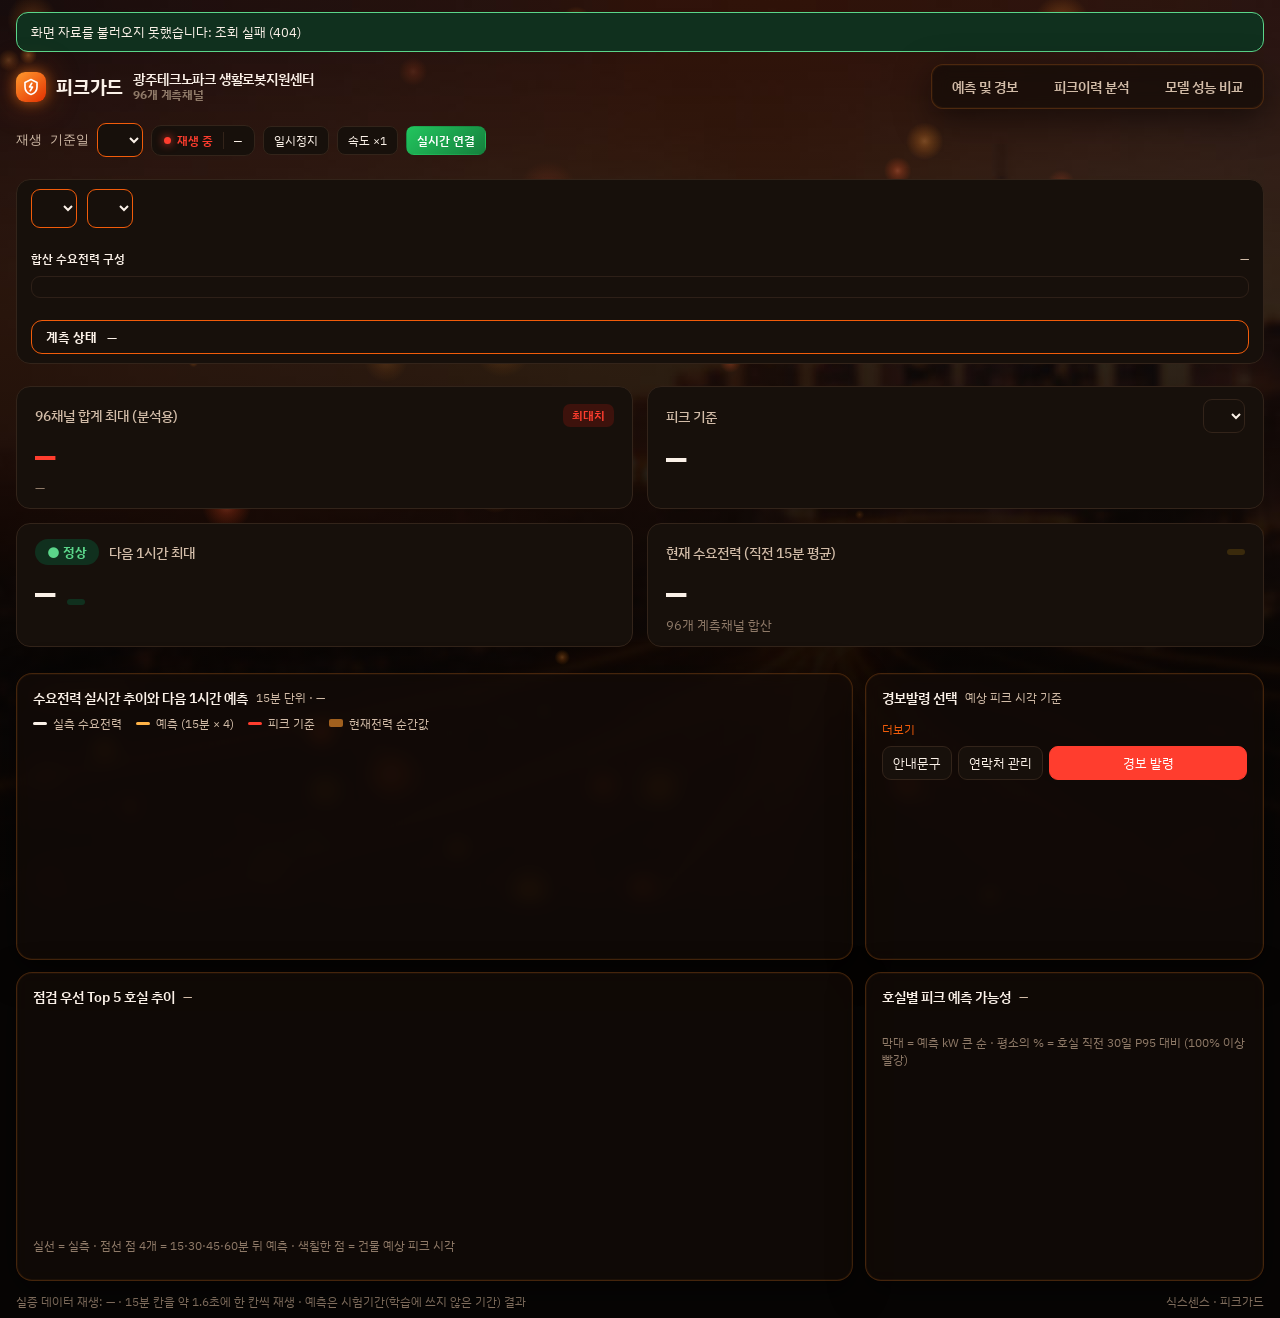
==== commit bf92c774: "모든 화면 한 화면 맞춤(1440×900): 내용 많으면 줄이고 적으면 키움(0.88~1.3배), 첫 화면 그래프 높이 조정, 세 번째 화면 하위 메뉴 5개(기간별 분리) Co-A" ====
--- a/web/index.html
+++ b/web/index.html
@@ -89,13 +89,13 @@
         <h2>점검 우선 Top 5 호실 추이 <span class="sub" id="t5t">—</span></h2>
         <div class="legend" id="t5leg"></div>
         <svg class="chart" id="t5chart" viewBox="0 0 900 280" preserveAspectRatio="none" role="img" aria-label="Top 5 호실 수요전력 추이"></svg>
-        <p class="note">실선 = 지금까지 실측, 점선 점 4개 = 15·30·45·60분 뒤 호실 예측(색칠한 점 = 건물 예상 피크 시각). Top 5 = 건물 예상 피크 시각 예측 kW 상위 5개 호실, 15분마다 다시 고릅니다.</p>
+        <p class="note" title="Top 5 = 건물 예상 피크 시각 예측 kW 상위 5개 호실, 15분마다 다시 고릅니다.">실선 = 실측 · 점선 점 4개 = 15·30·45·60분 뒤 예측 · 색칠한 점 = 건물 예상 피크 시각</p>
       </div>
       <!-- 호실별 피크 예측 가능성: 막대 = 호실 기준 대비 %, 숫자 = 건물 비중 % -->
       <div class="card">
         <h2>호실별 피크 예측 가능성 <span class="sub" id="pbt">—</span></h2>
         <div class="pbars" id="pbars"></div>
-        <p class="note">순서·막대 = 건물 예상 피크 시각의 그 호실 예측 kW (큰 순, 왼쪽 Top 5·경보발령 선택과 같은 순서). 평소의 % = 그 호실 직전 30일 P95(95번째 백분위수) 대비 — 100% 이상(빨강)이면 그 호실이 평소보다 많이 쓸 것으로 예상.</p>
+        <p class="note" title="순서·막대 = 건물 예상 피크 시각의 그 호실 예측 kW (큰 순, 왼쪽 Top 5·경보발령 선택과 같은 순서). 평소의 % = 그 호실 직전 30일 P95(95번째 백분위수) 대비.">막대 = 예측 kW 큰 순 · 평소의 % = 호실 직전 30일 P95 대비 (100% 이상 빨강)</p>
       </div>
     </div>
   </section>
@@ -162,14 +162,14 @@
 
   <!-- ===================== 세 번째 화면: 모델성능 및 오경보율 비교 ===================== -->
   <section class="scr" id="s-perf" hidden>
-    <!-- 하위 메뉴: 주소 #perf/select · #perf/method · #perf/detail · #perf/weather (app.js). 피크 기준 콤보는 모든 하위 메뉴 위에 -->
+    <!-- 하위 메뉴: 주소 #perf/select · method · detail · daily · weather (app.js). 피크 기준 콤보는 모든 하위 메뉴 위에 -->
     <nav class="subtabs" aria-label="모델 성능 비교 하위 메뉴">
-      <a href="#perf/select" data-sub="select">1. 선정 결론</a><a href="#perf/method" data-sub="method">2. 방식별 성능</a><a href="#perf/detail" data-sub="detail">3. 정확도 상세</a><a href="#perf/weather" data-sub="weather">4. 기상 비교</a>
+      <a href="#perf/select" data-sub="select">1. 선정 결론</a><a href="#perf/method" data-sub="method">2. 방식별 성능</a><a href="#perf/detail" data-sub="detail">3. 발생시각·조건별</a><a href="#perf/daily" data-sub="daily">4. 기간별(일별)</a><a href="#perf/weather" data-sub="weather">5. 기상 비교</a>
     </nav>
     <!-- 맨 위: 피크 기준점 선택 (첫 화면 '피크 기준' 콤보박스와 같은 다섯 가지, 서로 연동) -->
     <div class="card auxnote perfhead">
       <div class="chctl"><label for="pthrsel">피크 기준</label><select id="pthrsel" aria-label="성능 비교에 쓸 피크 기준점"></select><span class="note" id="pthrinfo"></span></div>
-      <p id="perfnote">—</p>
+      <p id="perfnote" data-sub="select">—</p>
       <p class="note" id="perfprep" data-sub="select"></p>
     </div>
     <div id="perfsections"></div>
--- a/web/static/style.css
+++ b/web/static/style.css
@@ -441,3 +441,26 @@
 .perfsec.mhide{display:none!important}
 .methodseg{margin:0 0 12px}
 .replay .btn-live.busy{border:1.5px dashed var(--muted)!important}
+
+/* ===== 한 화면 맞춤 (1440×900): 첫 화면 그래프 높이 줄임 — JS 그리기 높이(H)와 같게 ===== */
+#chart{height:230px!important}
+#t5chart{height:220px!important}
+.kcard{min-height:128px;padding:14px 18px}
+.kcard .v{font-size:36px;margin-top:2px}
+.s1bar{margin:10px 0}
+.alist{max-height:200px}
+.kcard{min-height:112px;padding:12px 18px;gap:4px}
+.kcard .v{font-size:34px}
+#s-perf table.perf th,#s-perf table.perf td{padding:5px 8px}
+#s-perf .tscroll{max-height:none}
+#s-history .pcell .tscroll{max-height:none}
+.wrap{gap:12px}
+#chart{height:205px!important}
+#t5chart{height:195px!important}
+.s1bar{padding:9px 14px}
+.alist{max-height:165px}
+.alertbox{gap:6px}
+header.s1head nav.tabs a,header.s1head .site b,header.s1head .site small,header.s1head .bname{white-space:nowrap}
+header.s1head{gap:14px}
+header.s1head .replay{gap:8px}
+body{padding-block:12px 8px}
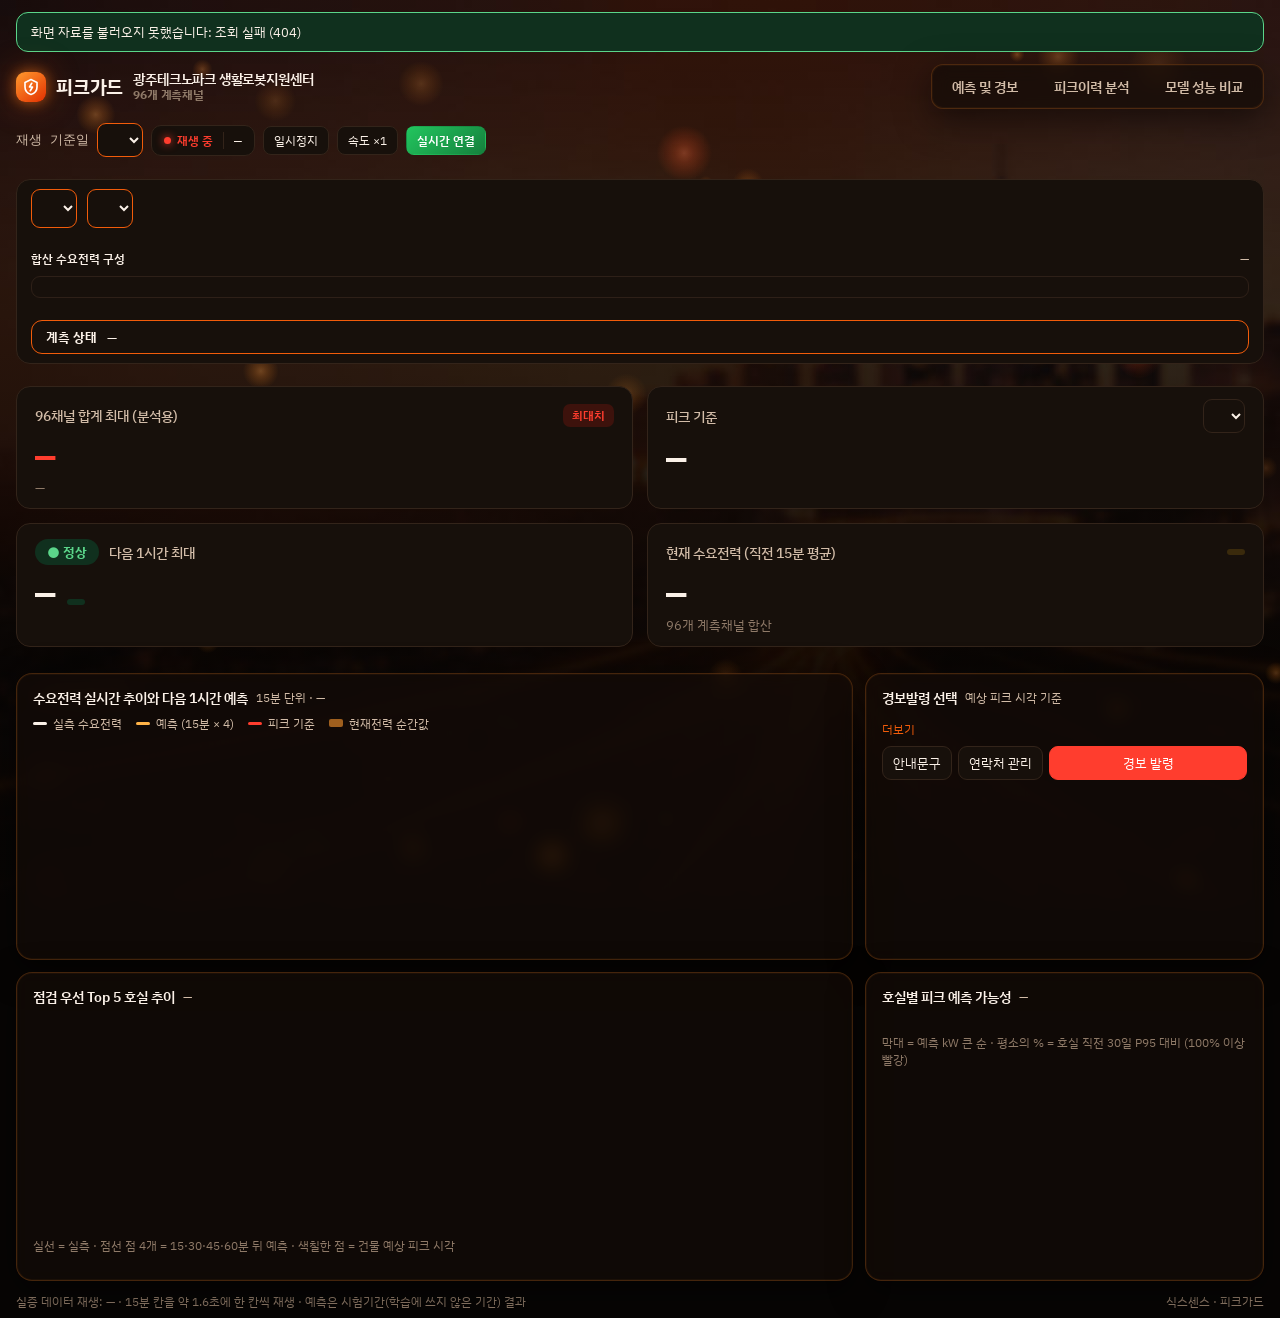
==== commit c56cd62d: "세 번째 화면 '발생시각·조건별'·'기간별' 확대 수정: 배율 찾기를 이분 탐색으로(표 줄바꿈으로 높이가 고르지 않던 문제), 가로 넘침 검사, 기간별 표 줄바꿈 없음 Co-Aut" ====
--- a/web/index.html
+++ b/web/index.html
@@ -167,7 +167,7 @@
       <a href="#perf/select" data-sub="select">1. 선정 결론</a><a href="#perf/method" data-sub="method">2. 방식별 성능</a><a href="#perf/detail" data-sub="detail">3. 발생시각·조건별</a><a href="#perf/daily" data-sub="daily">4. 기간별(일별)</a><a href="#perf/weather" data-sub="weather">5. 기상 비교</a>
     </nav>
     <!-- 맨 위: 피크 기준점 선택 (첫 화면 '피크 기준' 콤보박스와 같은 다섯 가지, 서로 연동) -->
-    <div class="card auxnote perfhead">
+    <div class="card auxnote perfhead" data-sub="select method detail weather">
       <div class="chctl"><label for="pthrsel">피크 기준</label><select id="pthrsel" aria-label="성능 비교에 쓸 피크 기준점"></select><span class="note" id="pthrinfo"></span></div>
       <p id="perfnote" data-sub="select">—</p>
       <p class="note" id="perfprep" data-sub="select"></p>
--- a/web/static/style.css
+++ b/web/static/style.css
@@ -464,3 +464,10 @@
 header.s1head{gap:14px}
 header.s1head .replay{gap:8px}
 body{padding-block:12px 8px}
+
+/* 세 번째 화면 '3. 발생시각·조건별': 피크 기준 줄을 얇게 (표가 더 크게 확대되도록) · '4. 기간별'은 피크 기준과 무관해 그 줄을 숨김 */
+#s-perf[data-cur="detail"] .perfhead{padding:6px 14px}
+#s-perf[data-cur="detail"] .perfhead .chctl{margin:0}
+#s-perf[data-cur="detail"] nav.subtabs,#s-perf[data-cur="daily"] nav.subtabs{margin:8px 0 8px}
+table.daytbl th,table.daytbl td{white-space:nowrap}
+#s-perf table.daytbl th,#s-perf table.daytbl td{padding:6px 5px}
